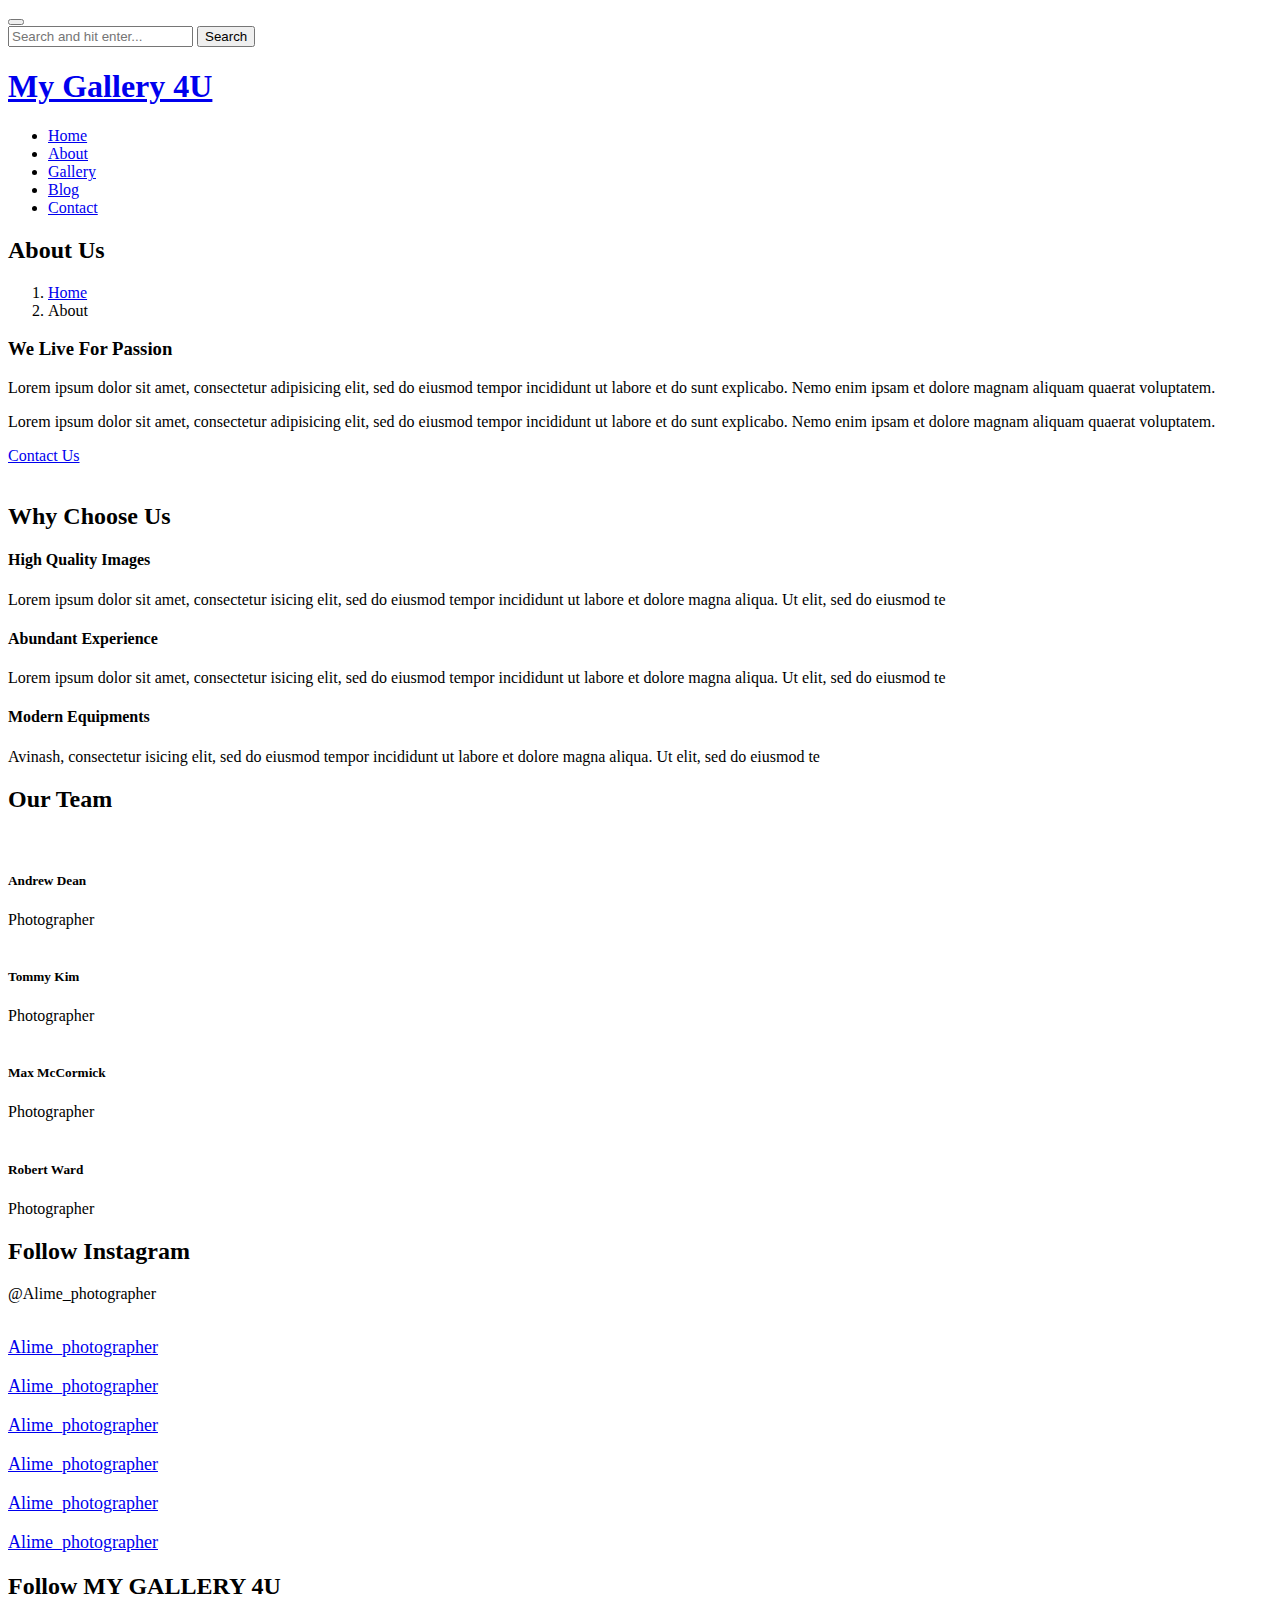
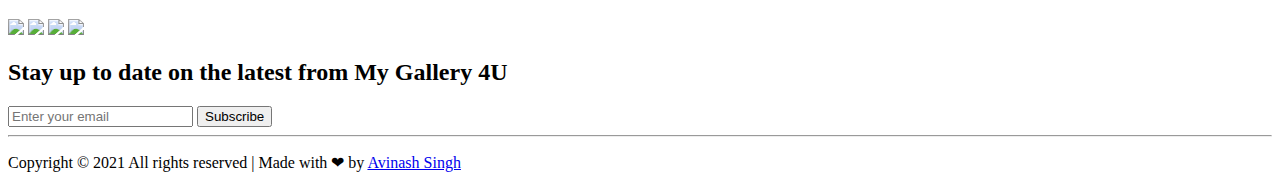
==== about.html @ 0e545e6d "Fixed contact us button in about page" ====
<!DOCTYPE html>
<html lang="en">

<!-- Mirrored from preview.colorlib.com/theme/alime/about.html by HTTrack Website Copier/3.x [XR&CO'2014], Mon, 04 Oct 2021 17:30:33 GMT -->

<head>
    <meta charset="UTF-8">
    <meta name="description" content="">
    <meta http-equiv="X-UA-Compatible" content="IE=edge">
    <meta name="viewport" content="width=device-width, initial-scale=1, shrink-to-fit=no">

   <title>My Gallery 4U</title>
    <link rel="stylesheet" href="https://cdnjs.cloudflare.com/ajax/libs/font-awesome/6.0.0-beta2/css/all.min.css" integrity="sha512-YWzhKL2whUzgiheMoBFwW8CKV4qpHQAEuvilg9FAn5VJUDwKZZxkJNuGM4XkWuk94WCrrwslk8yWNGmY1EduTA==" crossorigin="anonymous" referrerpolicy="no-referrer" />
    <link rel="icon" href="img/core-img/favicon.png">

    <link rel="stylesheet" href="A.style.css.pagespeed.cf.0VivtDGN1d.css">
</head>

<body>

      <div id="preloader">
        <div class="loader"></div>
    </div>


    <div class="top-search-area">
        <div class="modal fade" id="searchModal" tabindex="-1" role="dialog" aria-hidden="true">
            <div class="modal-dialog modal-dialog-centered" role="document">
                <div class="modal-content">
                    <div class="modal-body">

                        <button type="button" class="btn close-btn" data-dismiss="modal" style="font-size: 18px;" ><i class="fas fa-times-circle"></i> </button>

                        <form action="https://preview.colorlib.com/theme/alime/index.html" method="post">
                            <input type="search" name="top-search-bar" class="form-control" placeholder="Search and hit enter...">
                            <button type="submit">Search</button>
                        </form>
                    </div>
                </div>
            </div>
        </div>
    </div>
   


    <header class="header-area">

        <div class="main-header-area">
            <div class="classy-nav-container breakpoint-off">
                <div class="container">

                    <nav class="classy-navbar justify-content-between" id="alimeNav">

                        <a class="nav-brand" href="index.html"><h1>My Gallery 4U</h1></a>

                        <div class="classy-navbar-toggler">
                            <span class="navbarToggler"><span></span><span></span><span></span></span>
                        </div>

                        <div class="classy-menu">

                            <div class="classycloseIcon">
                                <div class="cross-wrap"><span class="top"></span><span class="bottom"></span></div>
                            </div>

                            <div class="classynav">
                                <ul id="nav">
                                    <li><a href="index.html">Home</a></li>
                                    <li class="active"><a href="about.html">About</a></li>
                                    <li><a href="gallery.html">Gallery</a></li>
                                    <li><a href="blog.html">Blog</a></li>
                                    <li><a href="contact.html">Contact</a></li>
                                </ul>

                                <div class="search-icon" data-toggle="modal" data-target="#searchModal"> <i class="fa fa-search" aria-hidden="true"></i> </div>
                            </div>

                        </div>
                    </nav>
                </div>
            </div>
        </div>
    </header>


    <section class="breadcrumb-area bg-img bg-overlay jarallax" style="background-image: url(img/bg-img/38.jpg);">
        <div class="container h-100">
            <div class="row h-100 align-items-center">
                <div class="col-12">
                    <div class="breadcrumb-content text-center">
                        <h2 class="page-title">About Us</h2>
                        <nav aria-label="breadcrumb">
                            <ol class="breadcrumb justify-content-center">
                                <li class="breadcrumb-item"><a href="index.html"><i class="icon_house_alt"></i> Home</a></li>
                                <li class="breadcrumb-item active" aria-current="page">About</li>
                            </ol>
                        </nav>
                    </div>
                </div>
            </div>
        </div>
    </section>


    <div class="about-us-area section-padding-80-0 clearfix">
        <div class="container">
            <div class="row align-items-center">
                <div class="col-12 col-lg-6">
                    <div class="about-us-content mb-80">
                        <h3 class="wow fadeInUp" data-wow-delay="100ms">We Live For Passion</h3>
                        <div class="line wow fadeInUp" data-wow-delay="200ms"></div>
                        <p class="wow fadeInUp" data-wow-delay="300ms">Lorem ipsum dolor sit amet, consectetur adipisicing elit, sed do eiusmod tempor incididunt ut labore et do sunt explicabo. Nemo enim ipsam et dolore magnam aliquam quaerat voluptatem.</p>
                        <p class="wow fadeInUp" data-wow-delay="400ms">Lorem ipsum dolor sit amet, consectetur adipisicing elit, sed do eiusmod tempor incididunt ut labore et do sunt explicabo. Nemo enim ipsam et dolore magnam aliquam quaerat voluptatem.</p>
                        <a class="btn alime-btn btn-2 mt-30 wow fadeInUp" data-wow-delay="500ms" href="contact.html">Contact Us</a>
                    </div>
                </div>
                <div class="col-12 col-lg-6">
                    <div class="about-video-area mb-80 wow fadeInUp" data-wow-delay="100ms">
                        <img src="img/bg-img/17.jpg" alt="">
                        <div class="video-icon">
                            <a href="https://www.youtube.com/watch?v=sSakBz_eYzQ" class="video-play-btn"><i class="arrow_triangle-right"></i></a>
                        </div>
                    </div>
                </div>
            </div>
        </div>
    </div>


    <section class="why-choose-us-area bg-gray section-padding-80-0 clearfix">
        <div class="container">
            <div class="row">
                <div class="col-12">
                    <div class="section-heading text-center wow fadeInUp" data-wow-delay="100ms">
                        <h2>Why Choose Us</h2>
                    </div>
                </div>
            </div>
            <div class="row">

                <div class="col-md-6 col-lg-4">
                    <div class="why-choose-us-content text-center mb-80 wow fadeInUp" data-wow-delay="100ms">
                        <div class="chosse-us-icon">
                            <i class="fa fa-film" aria-hidden="true"></i>
                        </div>
                        <h4>High Quality Images</h4>
                        <p>Lorem ipsum dolor sit amet, consectetur isicing elit, sed do eiusmod tempor incididunt ut labore et dolore magna aliqua. Ut elit, sed do eiusmod te</p>
                    </div>
                </div>

                <div class="col-md-6 col-lg-4">
                    <div class="why-choose-us-content text-center mb-80 wow fadeInUp" data-wow-delay="300ms">
                        <div class="chosse-us-icon">
                            <i class="fa fa-pencil" aria-hidden="true"></i>
                        </div>
                        <h4>Abundant Experience</h4>
                        <p>Lorem ipsum dolor sit amet, consectetur isicing elit, sed do eiusmod tempor incididunt ut labore et dolore magna aliqua. Ut elit, sed do eiusmod te</p>
                    </div>
                </div>

                <div class="col-md-6 col-lg-4">
                    <div class="why-choose-us-content text-center mb-80 wow fadeInUp" data-wow-delay="500ms">
                        <div class="chosse-us-icon">
                            <i class="fa fa-camera" aria-hidden="true"></i>
                        </div>
                        <h4>Modern Equipments</h4>
                        <p>Avinash, consectetur isicing elit, sed do eiusmod tempor incididunt ut labore et dolore magna aliqua. Ut elit, sed do eiusmod te</p>
                    </div>
                </div>
            </div>
        </div>
    </section>


    <section class="our-team-area section-padding-80-50">
        <div class="container">
            <div class="row">
                <div class="col-12">
                    <div class="section-heading text-center wow fadeInUp" data-wow-delay="100ms">
                        <h2>Our Team</h2>
                    </div>
                </div>
            </div>
            <div class="row">

                <div class="col-md-6 col-xl-3">
                    <div class="team-content-area text-center mb-30 wow fadeInUp" data-wow-delay="100ms">
                        <div class="member-thumb">
                            <img src="img/bg-img/19.jpg" alt="">
                        </div>
                        <h5>Andrew Dean</h5>
                        <span>Photographer</span>
                        <div class="member-social-info">
                            <a href="https://www.facebook.com" target="_blank" style="font-size: 18px; "><i class="fab fa-facebook" aria-hidden="true" ></i></a>
                            <a href="https://www.twitter.com"  target="_blank" style="font-size: 18px; " > <i class="fa fa-twitter" aria-hidden="true"></i> </a>
                            <a href="https://www.linkedin.com/in/avinash-singh-071b79175/"  target="_blank" style="font-size: 18px; " > <i class="fa fa-linkedin" aria-hidden="true"></i> </a>
                            <a href="https://in.pinterest.com/" target="_blank" style="font-size: 18px; "> <i class="fa fa-pinterest" aria-hidden="true"></i> </a>
                        </div>
                    </div>
                </div>

                <div class="col-md-6 col-xl-3">
                    <div class="team-content-area text-center mb-30 wow fadeInUp" data-wow-delay="300ms">
                        <div class="member-thumb">
                            <img src="img/bg-img/20.jpg" alt="">
                        </div>
                        <h5>Tommy Kim</h5>
                        <span>Photographer</span>
                        <div class="member-social-info">
                            <a href="https://www.facebook.com" target="_blank" style="font-size: 18px; "><i class="fab fa-facebook" aria-hidden="true" ></i></a>
                            <a href="https://www.twitter.com"  target="_blank" style="font-size: 18px; " > <i class="fa fa-twitter" aria-hidden="true"></i> </a>
                            <a href="https://www.linkedin.com/in/avinash-singh-071b79175/"  target="_blank" style="font-size: 18px; " > <i class="fa fa-linkedin" aria-hidden="true"></i> </a>
                            <a href="https://in.pinterest.com/" target="_blank" style="font-size: 18px; "> <i class="fa fa-pinterest" aria-hidden="true"></i> </a>
                        </div>
                    </div>
                </div>

                <div class="col-md-6 col-xl-3">
                    <div class="team-content-area text-center mb-30 wow fadeInUp" data-wow-delay="500ms">
                        <div class="member-thumb">
                            <img src="img/bg-img/21.jpg" alt="">
                        </div>
                        <h5>Max McCormick</h5>
                        <span>Photographer</span>
                        <div class="member-social-info">
                            <a href="https://www.facebook.com" target="_blank" style="font-size: 18px; "><i class="fab fa-facebook" aria-hidden="true" ></i></a>
                            <a href="https://www.twitter.com"  target="_blank" style="font-size: 18px; " > <i class="fa fa-twitter" aria-hidden="true"></i> </a>
                            <a href="https://www.linkedin.com/in/avinash-singh-071b79175/"  target="_blank" style="font-size: 18px; " > <i class="fa fa-linkedin" aria-hidden="true"></i> </a>
                            <a href="https://in.pinterest.com/" target="_blank" style="font-size: 18px; "> <i class="fa fa-pinterest" aria-hidden="true"></i> </a>
                        </div>
                    </div>
                </div>

                <div class="col-md-6 col-xl-3">
                    <div class="team-content-area text-center mb-30 wow fadeInUp" data-wow-delay="700ms">
                        <div class="member-thumb">
                            <img src="img/bg-img/22.jpg" alt="">
                        </div>
                        <h5>Robert Ward</h5>
                        <span>Photographer</span>
                        <div class="member-social-info">
                            <a href="https://www.facebook.com" target="_blank" style="font-size: 18px; "><i class="fab fa-facebook" aria-hidden="true" ></i></a>
                            <a href="https://www.twitter.com"  target="_blank" style="font-size: 18px; " > <i class="fa fa-twitter" aria-hidden="true"></i> </a>
                            <a href="https://www.linkedin.com/in/avinash-singh-071b79175/"  target="_blank" style="font-size: 18px; " > <i class="fa fa-linkedin" aria-hidden="true"></i> </a>
                            <a href="https://in.pinterest.com/" target="_blank" style="font-size: 18px; "> <i class="fa fa-pinterest" aria-hidden="true"></i> </a>
                        </div>
                    </div>
                </div>
            </div>
        </div>
    </section>


    <div class="follow-area clearfix">
        <div class="container">
            <div class="row">
                <div class="col-12">
                    <div class="section-heading text-center">
                        <h2>Follow Instagram</h2>
                        <p>@Alime_photographer</p>
                    </div>
                </div>
            </div>
        </div>

        <div class="instragram-feed-area owl-carousel">

            <div class="single-instagram-item">
                <img src="img/bg-img/x11.jpg.pagespeed.ic.EUL6KdRKnX.jpg" alt="">
                <div class="instagram-hover-content text-center d-flex align-items-center justify-content-center">
                    <a href="#" style="font-size: 18px;"  >
                        <i class="fa fa-instagram" aria-hidden="true"></i>
                        <span>Alime_photographer</span>
                    </a>
                </div>
            </div>

            <div class="single-instagram-item">
                <img src="img/bg-img/x12.jpg.pagespeed.ic.KtvCPGmp2L.jpg" alt="">
                <div class="instagram-hover-content text-center d-flex align-items-center justify-content-center">
                    <a href="#" style="font-size: 18px;"  >
                        <i class="fa fa-instagram" aria-hidden="true"></i>
                        <span>Alime_photographer</span>
                    </a>
                </div>
            </div>

            <div class="single-instagram-item">
                <img src="img/bg-img/x13.jpg.pagespeed.ic.Yyn_qfYWhe.jpg" alt="">
                <div class="instagram-hover-content text-center d-flex align-items-center justify-content-center">
                    <a href="#" style="font-size: 18px;"  >
                        <i class="fa fa-instagram" aria-hidden="true"></i>
                        <span>Alime_photographer</span>
                    </a>
                </div>
            </div>

            <div class="single-instagram-item">
                <img src="img/bg-img/x14.jpg.pagespeed.ic.HrODpshf0G.jpg" alt="">
                <div class="instagram-hover-content text-center d-flex align-items-center justify-content-center">
                    <a href="#" style="font-size: 18px;"  >
                        <i class="fa fa-instagram" aria-hidden="true"></i>
                        <span>Alime_photographer</span>
                    </a>
                </div>
            </div>

            <div class="single-instagram-item">
                <img src="img/bg-img/x15.jpg.pagespeed.ic.E9v-lQJEPj.jpg" alt="">
                <div class="instagram-hover-content text-center d-flex align-items-center justify-content-center">
                    <a href="#" style="font-size: 18px;"  >
                        <i class="fa fa-instagram" aria-hidden="true"></i>
                        <span>Alime_photographer</span>
                    </a>
                </div>
            </div>

            <div class="single-instagram-item">
                <img src="img/bg-img/x16.jpg.pagespeed.ic._rIX_EXu7n.jpg" alt="">
                <div class="instagram-hover-content text-center d-flex align-items-center justify-content-center">
                    <a href="#" style="font-size: 18px;"  >
                        <i class="fa fa-instagram" aria-hidden="true"></i>
                        <span>Alime_photographer</span>
                    </a>
                </div>
            </div>
        </div>
    </div>


     <footer>
        <div class="wrapper">
            <div class="containerUp">
                <div class="social-info">
                    <h2>Follow MY GALLERY 4U</h2>
                    <div class="icons">
                        <a href="https://www.linkedin.com/in/avinash-singh-071b79175/" target="_blank"><img src="./img/footer-icons/pinpng.com-linkedin-png-533635.png" ></a>
                        <a href="https://www.instagram.com/my_gallery_4u" target="_blank"><img src="./img/footer-icons/insta.jpg" ></a>
                        <a href="https://www.quora.com/profile/Avinash-Singh-4809" target="_blank"><img src="./img/footer-icons/quora.png" ></a>
                        <a href="https://github.com/avinash201199" target="_blank"><img src="./img/footer-icons/gtihub.png"></a>
                    </div>
                </div>
                <div class="connect">
                    <h2>Stay up to date on the latest from My Gallery 4U</h2>
                    <form>
                        <input type="email" placeholder="Enter your email">
                        <button>Subscribe</button>
                    </form>
                </div>
            </div>
            <hr>
            <div class="containerDown">
                <div class="last">
                    <p>Copyright © 2021 All rights reserved | Made with <span class="heart">❤</span> by <a href="#" target="_blank">Avinash Singh</a></p>
                </div>
            </div>
        </div>
    </footer>



    <script src="js/jquery.min.js"></script>

    <script src="js/popper.min.js%2bbootstrap.min.js.pagespeed.jc.9S4FA15Zn6.js"></script>
    <script>
        eval(mod_pagespeed_2mSwO3vn68);
    </script>

    <script>
        eval(mod_pagespeed_aQrG1NKKxL);
    </script>

    <script src="js/alime.bundle.js"></script>

    <script src="js/default-assets/active.js"></script>

    <script async src="https://www.googletagmanager.com/gtag/js?id=UA-23581568-13"></script>
    <script>
        window.dataLayer = window.dataLayer || [];

        function gtag() {
            dataLayer.push(arguments);
        }
        gtag('js', new Date());

        gtag('config', 'UA-23581568-13');
    </script>
    <script defer src="../../../static.cloudflareinsights.com/beacon.min.js" data-cf-beacon='{"rayId":"6990232658ee1baa","token":"cd0b4b3a733644fc843ef0b185f98241","version":"2021.9.0","si":100}'></script>
</body>

<!-- Mirrored from preview.colorlib.com/theme/alime/about.html by HTTrack Website Copier/3.x [XR&CO'2014], Mon, 04 Oct 2021 17:30:38 GMT -->

</html>
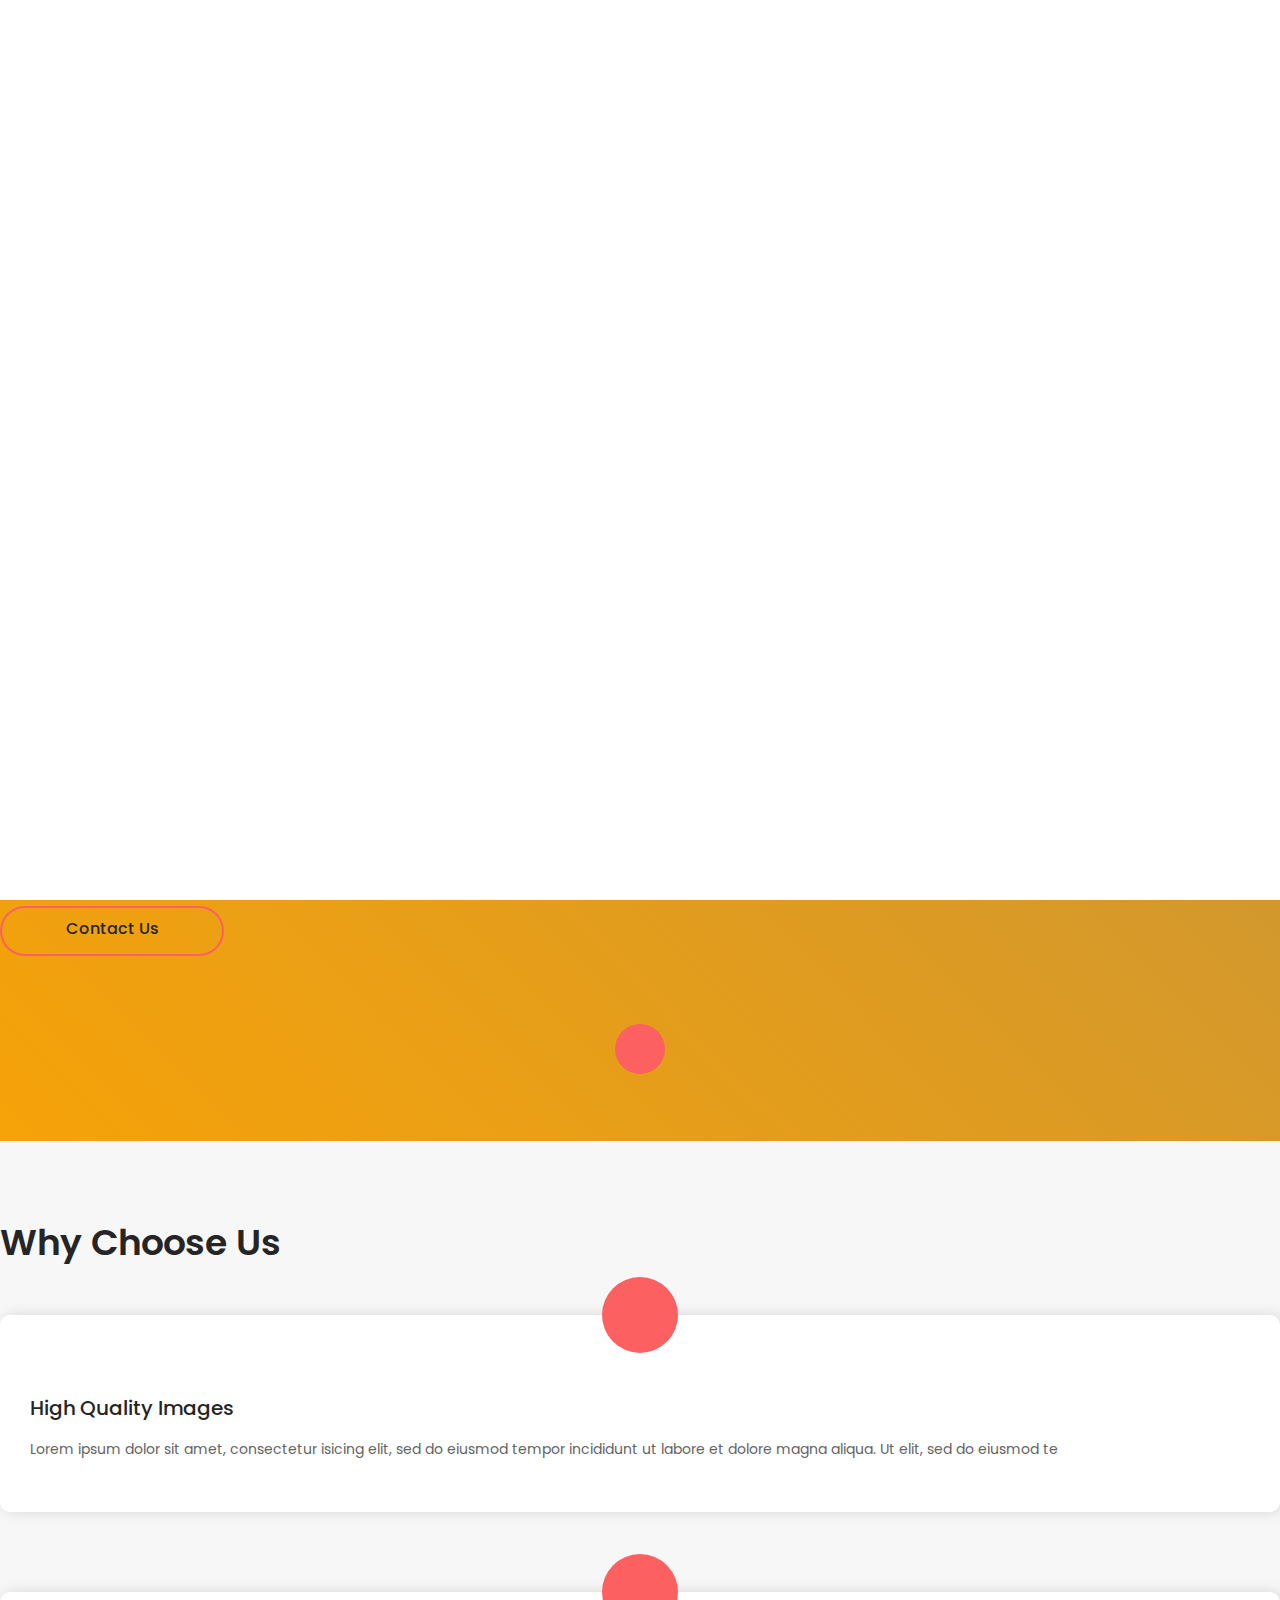
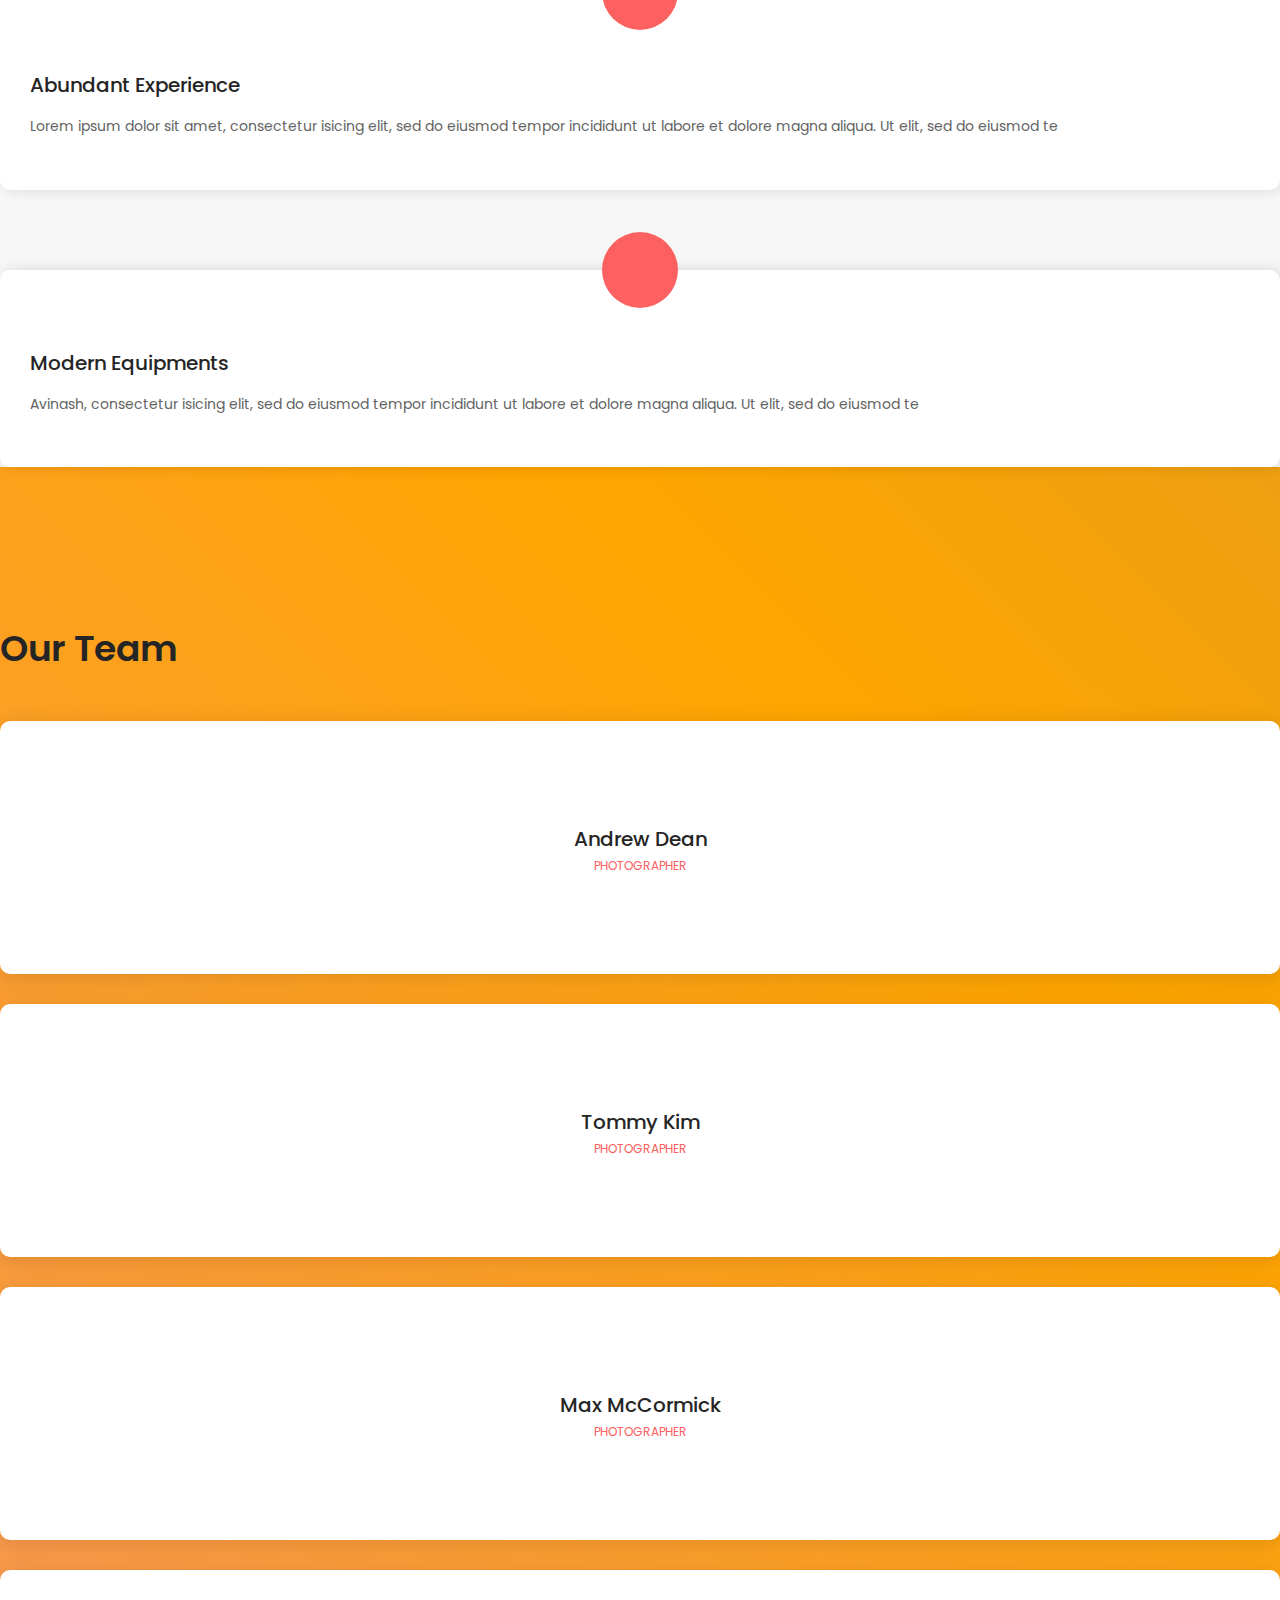
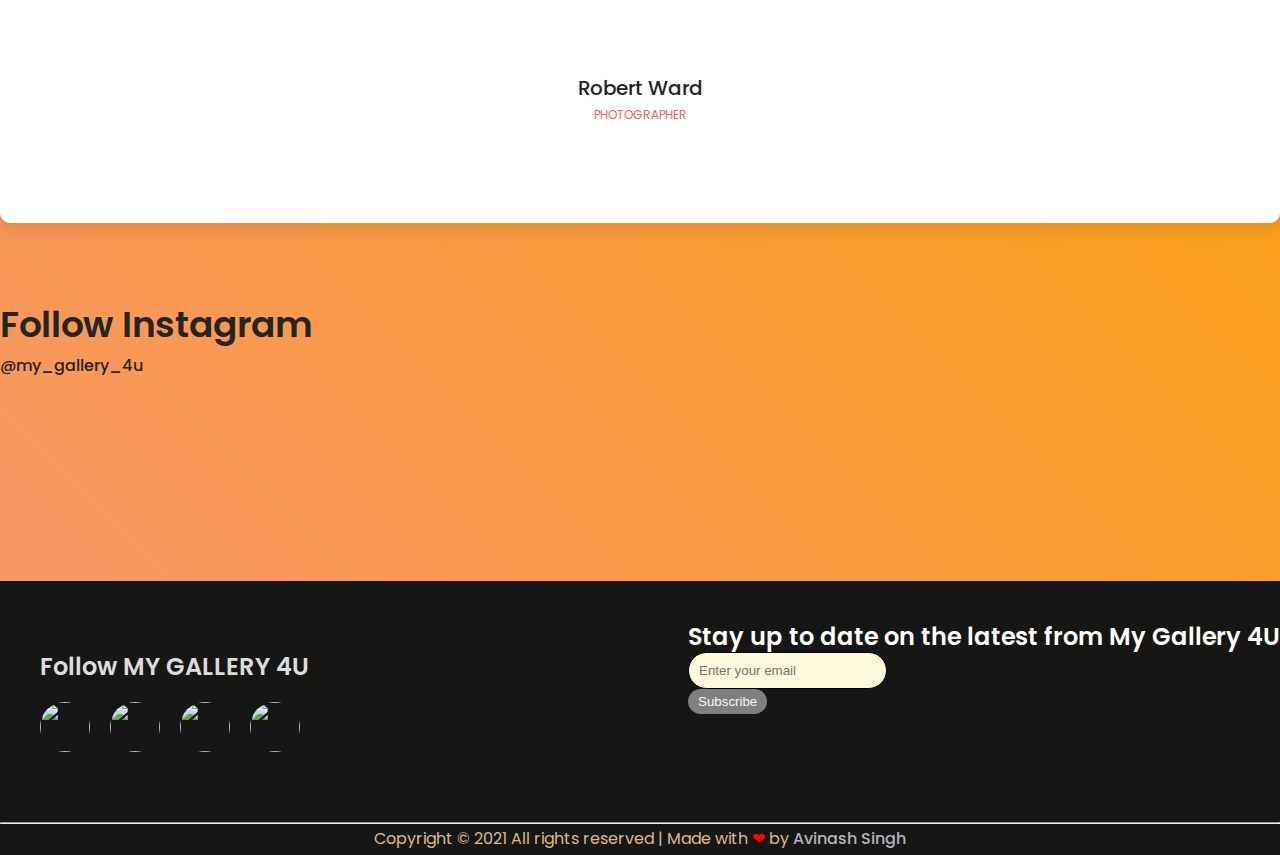
==== commit 06426c1a: "Footer updated in all pages" ====
--- a/about.html
+++ b/about.html
@@ -12,7 +12,10 @@
    <title>My Gallery 4U</title>
     <link rel="stylesheet" href="https://cdnjs.cloudflare.com/ajax/libs/font-awesome/6.0.0-beta2/css/all.min.css" integrity="sha512-YWzhKL2whUzgiheMoBFwW8CKV4qpHQAEuvilg9FAn5VJUDwKZZxkJNuGM4XkWuk94WCrrwslk8yWNGmY1EduTA==" crossorigin="anonymous" referrerpolicy="no-referrer" />
     <link rel="icon" href="img/core-img/favicon.png">
-
+    <link rel="stylesheet" href="style.css">
+    <link rel="stylesheet" href="https://cdnjs.cloudflare.com/ajax/libs/font-awesome/6.0.0-beta2/css/all.min.css"
+        integrity="sha512-YWzhKL2whUzgiheMoBFwW8CKV4qpHQAEuvilg9FAn5VJUDwKZZxkJNuGM4XkWuk94WCrrwslk8yWNGmY1EduTA=="
+        crossorigin="anonymous" referrerpolicy="no-referrer" />
     <link rel="stylesheet" href="A.style.css.pagespeed.cf.0VivtDGN1d.css">
 </head>
 
@@ -257,7 +260,7 @@
                 <div class="col-12">
                     <div class="section-heading text-center">
                         <h2>Follow Instagram</h2>
-                        <p>@Alime_photographer</p>
+                        <p><a href="https://www.instagram.com/my_gallery_4u/">@my_gallery_4u</a></p>
                     </div>
                 </div>
             </div>
--- a/A.style.css.pagespeed.cf.0VivtDGN1d.css
+++ b/A.style.css.pagespeed.cf.0VivtDGN1d.css
@@ -0,0 +1,194 @@
+@import url(https://fonts.googleapis.com/css?family=Poppins:100,200,300,400,500,600,700);@import url(css/bootstrap.min.css);@import url(css/animate.css);@import url(css/default-assets/classy-nav.css);@import url(css/owl.carousel.min.css);@import url(css/magnific-popup.css);@import url(css/font-awesome.min.css);@import url(css/default-assets/themify-icons.css);@import url(css/style.css);*{margin:0;padding:0}body{font-family:"Poppins",sans-serif;font-weight:400;font-size:16px;position:relative;z-index:auto}h1,h2,h3,h4,h5,h6{font-family:"Poppins",sans-serif;color:#252525;line-height:1.3;font-weight:600}a,a:active,a:focus,a:hover{color:#252525;text-decoration:none;-webkit-transition-duration:500ms;-o-transition-duration:500ms;transition-duration:500ms;outline:none;font-weight:500}li{list-style:none}p{line-height:1.9;color:#636363;font-size:16px;font-weight:400}img{width:100%;height:auto}ul{margin:0;padding:0}ul li{margin:0;padding:0}.bg-overlay{position:relative;z-index:1}.bg-overlay::after{position:absolute;content:"";height:100%;width:100%;top:0;left:0;z-index:-1;background-color:rgba(0,0,0,.4)}.bg-img{background-position:center center!important;background-size:cover!important;background-repeat:no-repeat!important}.jarallax{position:relative;z-index:0}.jarallax>.jarallax-img{position:absolute;object-fit:cover;font-family:'object-fit: cover';top:0;left:0;width:100%;height:100%;z-index:-1}.mfp-image-holder .mfp-close,.mfp-iframe-holder .mfp-close{position:fixed;z-index:100;color:#fff;right:20px;text-align:center;padding-right:0;width:100%;top:20px;width:30px;background:#fc6060;height:30px;line-height:30px}img.mfp-img{-webkit-box-shadow:0 2px 40px 8px rgba(15,15,15,.15);box-shadow:0 2px 40px 8px rgba(15,15,15,.15)}button.mfp-close,button.mfp-arrow{background:#fc6060}.mfp-bottom-bar{display:none!important}.mfp-bg{background-color:#000}.bg-transparent{background-color:transparent!important}.bg-gray{background-color:#f7f7f7!important}textarea:focus,input:focus{outline:none}textarea:invalid,input:invalid,textarea:required,input:required{box-shadow:none!important}.border{border-color:#ebebeb}.mfp-arrow-left::after{border-right-color:transparent}.mfp-arrow-left::before{border-right-color:#fff}.mfp-arrow-right::after{border-left-color:transparent}.mfp-arrow-right::before{border-left-color:#fff}.mt-15{margin-top:15px}.mt-30{margin-top:30px}.mt-40{margin-top:40px}.mt-50{margin-top:50px}.mt-70{margin-top:70px}.mt-80{margin-top:80px}.mt-100{margin-top:100px}.mt-150{margin-top:150px}.mr-15{margin-right:15px}.mr-30{margin-right:30px}.mr-50{margin-right:50px}.mr-100{margin-right:100px}.mb-10{margin-bottom:10px}.mb-15{margin-bottom:15px}.mb-30{margin-bottom:30px}.mb-40{margin-bottom:40px}.mb-50{margin-bottom:50px}.mb-60{margin-bottom:60px}.mb-70{margin-bottom:70px}.mb-80{margin-bottom:80px}.mb-100{margin-bottom:100px}.ml-15{margin-left:15px}.ml-30{margin-left:30px}.ml-50{margin-left:50px}.ml-100{margin-left:100px}.pt-50{padding-top:50px!important}.section-padding-80{padding-top:80px;padding-bottom:80px}.section-padding-0-80{padding-top:0;padding-bottom:80px}.section-padding-80-0{padding-top:80px;padding-bottom:0}.section-padding-80-50{padding-top:80px;padding-bottom:50px}.section-padding-100{padding-top:100px;padding-bottom:100px}.section-padding-0-100{padding-top:0;padding-bottom:100px}.section-padding-100-0{padding-top:100px;padding-bottom:0}#preloader{position:fixed;width:100%;height:100%;z-index:9999999;top:0;left:0;background-color:#fff;display:-webkit-box;display:-ms-flexbox;display:flex;-webkit-box-align:center;-ms-flex-align:center;align-items:center;-webkit-box-pack:center;-ms-flex-pack:center;justify-content:center;overflow:hidden}.loader,.loader:before,.loader:after{border-radius:50%;width:2.5em;height:2.5em;-webkit-animation-fill-mode:both;animation-fill-mode:both;-webkit-animation:load7 1.8s infinite ease-in-out;animation:load7 1.8s infinite ease-in-out}.loader{margin-top:-20px;color:#fc6060;font-size:6px;position:relative;-webkit-transform:translateZ(0);-ms-transform:translateZ(0);transform:translateZ(0);-webkit-animation-delay:-.16s;animation-delay:-.16s}.loader:before,.loader:after{content:'';position:absolute;top:0}.loader:before{left:-3.5em;-webkit-animation-delay:-.32s;animation-delay:-.32s}.loader:after{left:3.5em}@-webkit-keyframes load7 {
+  0%,
+    80%,
+    100% {
+    box-shadow: 0 2.5em 0 -1.3em; }
+  40% {
+    box-shadow: 0 2.5em 0 0; } }@keyframes load7 {
+  0%,
+    80%,
+    100% {
+    box-shadow: 0 2.5em 0 -1.3em; }
+  40% {
+    box-shadow: 0 2.5em 0 0; } }.section-heading{position:relative;z-index:1;margin-bottom:50px}.section-heading h2{font-size:36px;text-transform:capitalize;margin-bottom:5px;display:block;line-height:1.2}@media only screen and (max-width:767px){.section-heading h2{font-size:24px}}.section-heading p{margin-bottom:0}.section-heading.white p,.section-heading.white h2{color:#fff}#scrollUp{position:fixed;right:40px;font-size:20px;line-height:40px;width:40px;height:40px;bottom:40px;background-color:#fc6060;color:#fff;text-align:center;-webkit-transition-duration:500ms;-o-transition-duration:500ms;transition-duration:500ms;border-radius:50%;-webkit-box-shadow:0 2px 40px 8px rgba(15,15,15,.15);box-shadow:0 2px 40px 8px rgba(15,15,15,.15);z-index:15962536}@media only screen and (max-width:767px){#scrollUp{right:20px;bottom:20px}}#scrollUp:focus,#scrollUp:hover{background-color:#000;color:#fff}.btn:focus{box-shadow:none}.alime-btn{position:relative;z-index:1;min-width:160px;height:46px;line-height:42px;font-size:16px;font-weight:500;display:inline-block;padding:0 30px;text-align:center;text-transform:capitalize;background-color:transparent;color:#fff;border:2px solid #fc6060;border-radius:60px;-webkit-transition-duration:500ms;-o-transition-duration:500ms;transition-duration:500ms}.alime-btn.btn-2{color:#252525}.alime-btn:focus,.alime-btn:hover{font-weight:500;-webkit-box-shadow:0 2px 40px 8px rgba(15,15,15,.15);box-shadow:0 2px 40px 8px rgba(15,15,15,.15);background-color:#fc6060;color:#fff}.badges-btn{background-color:#ebebeb;padding:5px 15px;display:inline-block;color:#636363;font-size:12px;font-weight:500;text-transform:uppercase;border-radius:2px;-webkit-transition-duration:500ms;-o-transition-duration:500ms;transition-duration:500ms;letter-spacing:1px}.badges-btn:hover,.badges-btn:focus{background-color:#fc6060;color:#fff;font-weight:500}.header-area{position:fixed;z-index:100;width:100%;-webkit-transition-duration:500ms;-o-transition-duration:500ms;transition-duration:500ms;background-color:transparent}.header-area .search-icon{position:relative;z-index:1;margin-left:80px}.header-area .search-icon i{font-size:18px;color:#fff;cursor:pointer}.top-search-area .modal{background-color:rgba(0,0,0,.7)}.top-search-area .modal-content .modal-body{padding:50px}.top-search-area .modal-content .modal-body button.close-btn{position:absolute;top:15px;right:15px;z-index:10;font-size:14px}.top-search-area .modal-content .modal-body button.close-btn.btn{padding:0;background-color:transparent}.top-search-area form{width:100%;position:relative;z-index:1}.top-search-area form input{width:100%;height:50px;border:none;-webkit-box-shadow:0 0 30px 15px rgba(0,0,0,.08);box-shadow:0 0 30px 15px rgba(0,0,0,.08);border-radius:6px;font-size:12px;font-style:italic;padding:0 20px}.top-search-area form input:focus{-webkit-box-shadow:0 0 30px 15px rgba(0,0,0,.08);box-shadow:0 0 30px 15px rgba(0,0,0,.08)}.top-search-area form button{position:absolute;width:100px;height:50px;top:0;right:0;z-index:10;border-radius:0 6px 6px 0;border:none;background-color:#fc6060;font-weight:600;font-size:14px;text-transform:uppercase;text-align:center;color:#fff;cursor:pointer}.classy-nav-container{background-color:transparent;padding:0}.classy-nav-container .classy-navbar{-webkit-transition-duration:500ms;-o-transition-duration:500ms;transition-duration:500ms;height:70px;padding:0}@media only screen and (max-width:767px){.classy-nav-container .classy-navbar .nav-brand{max-width:90px;margin-right:15px}}.classy-nav-container .classy-navbar .classynav ul li a{font-size:16px;text-transform:capitalize;color:#fff;font-weight:500;padding:0 20px}.classy-nav-container .classy-navbar .classynav ul li a:hover,.classy-nav-container .classy-navbar .classynav ul li a:focus{color:#fc6060}@media only screen and (min-width:992px) and (max-width:1199px){.classy-nav-container .classy-navbar .classynav ul li a{font-size:14px}}@media only screen and (min-width:768px) and (max-width:991px){.classy-nav-container .classy-navbar .classynav ul li a{font-size:14px;color:#252525}.classy-nav-container .classy-navbar .classynav ul li a:hover,.classy-nav-container .classy-navbar .classynav ul li a:focus{color:#fc6060}}@media only screen and (max-width:767px){.classy-nav-container .classy-navbar .classynav ul li a{font-size:14px;color:#252525}.classy-nav-container .classy-navbar .classynav ul li a:hover,.classy-nav-container .classy-navbar .classynav ul li a:focus{color:#fc6060}}.classy-nav-container .classy-navbar .classynav ul li.cn-dropdown-item ul li a,.classy-nav-container .classy-navbar .classynav ul li.megamenu-item ul li a{font-size:14px;text-transform:capitalize;height:42px;line-height:42px;padding:0 30px;color:#252525}.classy-nav-container .classy-navbar .classynav ul li.cn-dropdown-item ul li a:focus,.classy-nav-container .classy-navbar .classynav ul li.cn-dropdown-item ul li a:hover,.classy-nav-container .classy-navbar .classynav ul li.megamenu-item ul li a:focus,.classy-nav-container .classy-navbar .classynav ul li.megamenu-item ul li a:hover{color:#fc6060}.classynav ul li.active a{position:relative;z-index:1}.classynav ul li.active a::before{width:calc(100% - 40px);height:2px;background-color:#fc6060;position:absolute;bottom:7px;left:0;z-index:1;content:'';left:50%;transform:translateX(-50%)}@media only screen and (min-width:768px) and (max-width:991px){.classynav ul li.active a::before{display:none}}@media only screen and (max-width:767px){.classynav ul li.active a::before{display:none}}.classynav ul li.has-down>a::after,.classynav ul li.has-down.active>a::after,.classynav ul li.megamenu-item>a::after{color:#fc6060}.breakpoint-off .classynav ul li .dropdown,.breakpoint-off .classynav ul li .megamenu{width:210px;-webkit-box-shadow:0 2px 40px 8px rgba(15,15,15,.15);box-shadow:0 2px 40px 8px rgba(15,15,15,.15);border-radius:6px}.breakpoint-off .classynav ul li .megamenu{width:100%}.classy-navbar-toggler .navbarToggler span{background-color:#252525}.main-header-area{position:relative;z-index:1;background-color:transparent;-webkit-transition-duration:500ms;-o-transition-duration:500ms;transition-duration:500ms;height:70px;background-color:rgba(0,0,0,.2)}.main-header-area.sticky{background-color:#000}.classy-navbar-toggler .navbarToggler span{background-color:#fff}.welcome-area{position:relative;z-index:1}.welcome-slides{position:relative;z-index:1;overflow:hidden}.welcome-slides .owl-prev,.welcome-slides .owl-next{-webkit-transition-duration:500ms;-o-transition-duration:500ms;transition-duration:500ms;width:66px;height:66px;border-radius:50%;background-color:rgba(255,255,255,.1);position:absolute;top:50%;left:70px;margin-top:-33px;z-index:10;text-align:center;line-height:70px;color:#fff;font-size:30px}.welcome-slides .owl-prev:hover,.welcome-slides .owl-prev:focus,.welcome-slides .owl-next:hover,.welcome-slides .owl-next:focus{background-color:#fc6060}@media only screen and (min-width:768px) and (max-width:991px){.welcome-slides .owl-prev,.welcome-slides .owl-next{left:30px}}@media only screen and (max-width:767px){.welcome-slides .owl-prev,.welcome-slides .owl-next{width:40px;left:15px;height:40px;font-size:18px;line-height:44px}}.welcome-slides .owl-next{left:auto;right:70px}@media only screen and (min-width:768px) and (max-width:991px){.welcome-slides .owl-next{right:30px}}@media only screen and (max-width:767px){.welcome-slides .owl-next{right:15px}}.single-welcome-slide{position:relative;z-index:2;width:100%;height:880px;background-color:#fc6060}@media only screen and (min-width:992px) and (max-width:1199px){.single-welcome-slide{height:750px}}@media only screen and (min-width:768px) and (max-width:991px){.single-welcome-slide{height:750px}}@media only screen and (max-width:767px){.single-welcome-slide{height:600px}}.single-welcome-slide .welcome-text{position:relative;z-index:1}.single-welcome-slide .welcome-text h2{font-weight:700;font-size:82px;display:block;margin-bottom:0;background:-webkit-linear-gradient(#ff9696,#ffe89e);-webkit-background-clip:text;-webkit-text-fill-color:transparent}@media only screen and (max-width:767px){.single-welcome-slide .welcome-text h2{font-size:42px}}.single-welcome-slide .welcome-text p{color:#fff;margin-bottom:50px;display:block}.single-welcome-slide .welcome-text .hero-mail-contact{color:#fff;font-style:italic;text-decoration:underline}.single-welcome-slide .welcome-text .hero-mail-contact:hover,.single-welcome-slide .welcome-text .hero-mail-contact:focus{color:#fc6060}.footer-content{padding:20px 0}.footer-content .copywrite-text{position:relative;z-index:1}.footer-content .copywrite-text p{margin-bottom:0;color:#252525}@media only screen and (max-width:767px){.footer-content .copywrite-text p{font-size:12px}}.footer-content .copywrite-text p a{color:#fc6060;font-weight:400}@media only screen and (max-width:767px){.footer-content .copywrite-text p a{font-size:12px}.footer-content .footer-logo a img{max-width:50px}}.footer-content .social-info a{color:#252525;font-size:16px;margin-right:20px}.footer-content .social-info a:last-child{margin-right:0}@media only screen and (max-width:767px){.footer-content .social-info a{margin-right:5px;font-size:12px}}.footer-content .social-info a:hover,.footer-content .social-info a:focus{color:#fc6060}.single-instagram-item{position:relative;z-index:1;overflow:hidden;-webkit-transition-duration:500ms;-o-transition-duration:500ms;transition-duration:500ms}.single-instagram-item img{width:100%;-webkit-transition-duration:1500ms;-o-transition-duration:1500ms;transition-duration:1500ms}.single-instagram-item .instagram-hover-content{width:100%;height:100%;position:absolute;top:0;bottom:0;left:0;right:0;background-color:rgba(252,96,96,.9);opacity:0;visibility:hidden;-webkit-transition-duration:500ms;-o-transition-duration:500ms;transition-duration:500ms}.single-instagram-item .instagram-hover-content a{text-align:center}.single-instagram-item .instagram-hover-content a i{color:#fff;font-size:32px;display:block;margin-bottom:15px}.single-instagram-item .instagram-hover-content a span{font-size:14px;margin-bottom:0;color:#fff}@media only screen and (min-width:992px) and (max-width:1199px){.single-instagram-item .instagram-hover-content a span{font-size:12px}}@media only screen and (min-width:768px) and (max-width:991px){.single-instagram-item .instagram-hover-content a span{font-size:12px}}@media only screen and (max-width:767px){.single-instagram-item .instagram-hover-content a span{font-size:12px}}.single-instagram-item:hover img{-webkit-transform:scale(1.1);-ms-transform:scale(1.1);transform:scale(1.1)}.single-instagram-item:hover .instagram-hover-content{opacity:1;visibility:visible}.instagram-gallery-single-item:hover .instagram-hover-content .zoom-img{margin-top:0;opacity:1}.about-us-content h3{font-size:36px;display:block;margin-bottom:5px}@media only screen and (max-width:767px){.about-us-content h3{font-size:24px}}.about-us-content .line{height:3px;width:70px;background-color:#fc6060;margin-bottom:30px}.about-video-area{position:relative;z-index:1;border-radius:10px}.about-video-area img{-webkit-box-shadow:3px 0 24px rgba(0,0,0,.15);box-shadow:3px 0 24px rgba(0,0,0,.15);width:100%;border-radius:10px}.about-video-area .video-icon a{position:absolute;top:50%;left:50%;z-index:99;-webkit-transform:translate(-50%,-50%);-ms-transform:translate(-50%,-50%);transform:translate(-50%,-50%);color:#fff;height:50px;width:50px;display:inline-block;background-color:#fc6060;text-align:center;line-height:56px;font-size:38px;border-radius:50%}.about-video-area .video-icon a::after{content:'';position:absolute;width:0%;height:0%;border-radius:50%;background-color:transparent;top:50%;left:50%;-webkit-transform:translate(-50%,-50%);-ms-transform:translate(-50%,-50%);transform:translate(-50%,-50%);border:2px solid #fc6060;-webkit-animation:video-icon 1200ms linear infinite;animation:video-icon 1200ms linear infinite;z-index:-10}.about-video-area .video-icon a:hover,.about-video-area .video-icon a:focus{background-color:#000}.about-video-area .video-icon a:hover::after,.about-video-area .video-icon a:focus::after{border:2px solid #000}@-webkit-keyframes video-icon {
+  0% {
+    width: 0;
+    height: 0;
+    opacity: 1; }
+  50% {
+    width: 100%;
+    height: 100%;
+    opacity: 1; }
+  100% {
+    width: 200%;
+    height: 200%;
+    opacity: 0; } }@keyframes video-icon {
+  0% {
+    width: 0;
+    height: 0;
+    opacity: 1; }
+  50% {
+    width: 100%;
+    height: 100%;
+    opacity: 1; }
+  100% {
+    width: 200%;
+    height: 200%;
+    opacity: 0; } }.why-choose-us-content{-webkit-transition-duration:800ms;-o-transition-duration:800ms;transition-duration:800ms;background-color:#fff;padding:80px 30px 50px;border-radius:10px;box-shadow:3px 0 15px -1px rgba(0,0,0,.15);position:relative;z-index:1;margin-top:50px}.why-choose-us-content .chosse-us-icon{-webkit-transition-duration:800ms;-o-transition-duration:800ms;transition-duration:800ms;height:76px;width:76px;background-color:#fc6060;display:inline-block;text-align:center;line-height:76px;border-radius:50%;color:#fff;font-size:30px;position:absolute;top:-38px;left:50%;margin-left:-38px}.why-choose-us-content h4{font-size:20px;font-weight:500;margin-bottom:15px;-webkit-transition-duration:800ms;-o-transition-duration:800ms;transition-duration:800ms}.why-choose-us-content p{-webkit-transition-duration:800ms;-o-transition-duration:800ms;transition-duration:800ms;font-size:14px;margin-bottom:0}.why-choose-us-content:hover,.why-choose-us-content:focus{background-color:#fc6060}.why-choose-us-content:hover .chosse-us-icon,.why-choose-us-content:focus .chosse-us-icon{background-color:#000;box-shadow:0 5px 15px 2px rgba(255,255,255,.15)}.why-choose-us-content:hover h4,.why-choose-us-content:hover p,.why-choose-us-content:focus h4,.why-choose-us-content:focus p{color:#fff}.breadcrumb-area{position:relative;z-index:1;height:370px}@media only screen and (max-width:767px){.breadcrumb-area{height:240px}}.breadcrumb-area .page-title{color:#fff;font-size:36px}@media only screen and (max-width:767px){.breadcrumb-area .page-title{font-size:24px}}.breadcrumb-content{position:relative;z-index:1;margin-top:70px}.breadcrumb-content .breadcrumb{padding:0;background-color:transparent;margin-bottom:0}.breadcrumb-content .breadcrumb .breadcrumb-item{color:#fc6060;font-weight:400;font-size:16px}.breadcrumb-content .breadcrumb .breadcrumb-item a{font-size:16px;color:#fff;font-weight:400}.breadcrumb-content .breadcrumb .breadcrumb-item a:hover,.breadcrumb-content .breadcrumb .breadcrumb-item a:focus{color:#fc6060}.breadcrumb-content .breadcrumb .breadcrumb-item+.breadcrumb-item::before{content:'\f105';color:#fff;font-family:"FontAwesome"}.breadcrumb-area.blog{height:550px}.breadcrumb-area.blog .breadcrumb-content .post-catagory{padding:2px 15px;border-radius:2px;font-size:12px;text-transform:uppercase;color:#fff;background-color:#fc6060;font-weight:500;margin-bottom:15px}.breadcrumb-area.blog .breadcrumb-content .post-catagory:hover,.breadcrumb-area.blog .breadcrumb-content .post-catagory:focus{font-weight:500;background-color:#000}.breadcrumb-area.blog .breadcrumb-content .page-title{display:block;font-size:48px;margin-bottom:20px}@media only screen and (max-width:767px){.breadcrumb-area.blog .breadcrumb-content .page-title{font-size:30px}}.breadcrumb-area.blog .breadcrumb-content .post-meta{position:relative;z-index:1;margin-bottom:5px}.breadcrumb-area.blog .breadcrumb-content .post-meta a{position:relative;z-index:1;font-size:16px;color:#fff;font-weight:500;margin-right:21px}@media only screen and (max-width:767px){.breadcrumb-area.blog .breadcrumb-content .post-meta a{font-size:13px}}.breadcrumb-area.blog .breadcrumb-content .post-meta a::after{content:'|';position:absolute;top:0;right:-11px;z-index:1}.breadcrumb-area.blog .breadcrumb-content .post-meta a:last-child::after{display:none}.breadcrumb-area.blog .breadcrumb-content .post-meta a:hover,.breadcrumb-area.blog .breadcrumb-content .post-meta a:focus{color:#fc6060}.breadcrumb-area.blog .breadcrumb-content .post-meta a:hover::after,.breadcrumb-area.blog .breadcrumb-content .post-meta a:focus::after{color:#fff}.blog-details-text{position:relative;z-index:1}.blog-details-text .row{margin-right:-5px;margin-left:-5px}.blog-details-text .row .col-12{padding-right:5px;padding-left:5px}.blog-details-text p{font-size:18px;margin-bottom:20px}.alime-blockquote{position:relative;z-index:1;margin-bottom:30px;margin-top:30px;border-left:3px solid #fc6060;padding-left:30px}.alime-blockquote h4{margin-bottom:15px;font-size:24px;color:#161715;line-height:1.5;font-weight:400}@media only screen and (max-width:767px){.alime-blockquote h4{font-size:18px}}.alime-blockquote h6{font-size:18px;color:#fc6060;text-transform:uppercase;margin-bottom:0}@media only screen and (max-width:767px){.alime-blockquote h6{font-size:14px}}.post-author-area{position:relative;z-index:1}@media only screen and (max-width:767px){.post-author-area{-ms-flex-wrap:wrap;flex-wrap:wrap}.post-author-area .popular-tags{-webkit-box-flex:0;-ms-flex:0 0 100%;flex:0 0 100%;max-width:100%;width:100%;margin-bottom:30px}}.post-author-area .popular-tags li{display:inline-block;float:left;margin:3px}@media only screen and (max-width:767px){.post-author-area .post-social-info{-webkit-box-flex:0;-ms-flex:0 0 100%;flex:0 0 100%;max-width:100%;width:100%}}.post-author-area .post-social-info p{margin-bottom:0;margin-right:20px;color:#252525}.post-author-area .post-social-info a{display:inline-block;color:#625b66;margin-right:20px;font-size:14px}.post-author-area .post-social-info a:last-child{margin-right:0}.post-author-area .post-social-info a:hover,.post-author-area .post-social-info a:focus{color:#fc6060}.alime-pager-area{position:relative;z-index:1}.alime-pager-area .previous,.alime-pager-area .next{width:100%;position:relative;z-index:1;height:290px}@media only screen and (max-width:767px){.alime-pager-area .previous,.alime-pager-area .next{height:180px}}.alime-pager-area .previous::after,.alime-pager-area .next::after{-webkit-transition-duration:500ms;-o-transition-duration:500ms;transition-duration:500ms;width:100%;height:100%;position:absolute;z-index:10;background-color:rgba(0,0,0,.7);top:0;left:0;content:'';opacity:0;visibility:hidden}.alime-pager-area .previous .overlay-content,.alime-pager-area .next .overlay-content{position:absolute;width:70%;height:100%;top:0;left:15%;text-align:center;z-index:100}.alime-pager-area .previous .overlay-content .post-title,.alime-pager-area .next .overlay-content .post-title{font-size:24px;color:#fff;margin-bottom:0}@media only screen and (max-width:767px){.alime-pager-area .previous .overlay-content .post-title,.alime-pager-area .next .overlay-content .post-title{font-size:14px}}.alime-pager-area .previous .overlay-content .post-title:hover,.alime-pager-area .previous .overlay-content .post-title:focus,.alime-pager-area .next .overlay-content .post-title:hover,.alime-pager-area .next .overlay-content .post-title:focus{color:#fc6060}.alime-pager-area .previous .overlay-content .previous-link,.alime-pager-area .previous .overlay-content .next-link,.alime-pager-area .next .overlay-content .previous-link,.alime-pager-area .next .overlay-content .next-link{-webkit-transition-duration:500ms;-o-transition-duration:500ms;transition-duration:500ms;position:absolute;top:50%;margin-top:-15px;left:-10%;width:30px;height:30px;line-height:30px;font-size:30px;color:#fff;z-index:100;opacity:0}.alime-pager-area .previous .overlay-content .previous-link:hover,.alime-pager-area .previous .overlay-content .previous-link:focus,.alime-pager-area .previous .overlay-content .next-link:hover,.alime-pager-area .previous .overlay-content .next-link:focus,.alime-pager-area .next .overlay-content .previous-link:hover,.alime-pager-area .next .overlay-content .previous-link:focus,.alime-pager-area .next .overlay-content .next-link:hover,.alime-pager-area .next .overlay-content .next-link:focus{color:#fc6060}.alime-pager-area .previous:hover::after,.alime-pager-area .previous:focus::after,.alime-pager-area .next:hover::after,.alime-pager-area .next:focus::after{opacity:1;visibility:visible}.alime-pager-area .previous:hover .previous-link,.alime-pager-area .previous:hover .next-link,.alime-pager-area .previous:focus .previous-link,.alime-pager-area .previous:focus .next-link,.alime-pager-area .next:hover .previous-link,.alime-pager-area .next:hover .next-link,.alime-pager-area .next:focus .previous-link,.alime-pager-area .next:focus .next-link{opacity:1}.alime-pager-area .next .overlay-content .next-link{left:auto;right:-10%}.pagination{position:relative;z-index:1}.pagination .page-item:last-child .page-link{border-top-right-radius:3px;border-bottom-right-radius:3px}.pagination .page-item:first-child .page-link{margin-left:0;border-top-left-radius:3px;border-bottom-left-radius:3px}.pagination .page-link{padding:12px 15px;color:#252525;border:none;background-color:#f7f7f7;margin-right:5px;border-radius:3px}.pagination .page-link:hover,.pagination .page-link:focus{background-color:#fc6060;color:#fff;border-color:#fc6060}.pagination .page-link:focus{box-shadow:none}.comment_area{position:relative;z-index:1;padding-bottom:20px;border-bottom:1px solid #ebebeb}.comment_area .single_comment_area{position:relative;z-index:1}.comment_area .single_comment_area::after{position:absolute;width:1px;background-color:#ebebeb;height:100%;content:'';top:0;left:90px;z-index:1}@media only screen and (max-width:767px){.comment_area .single_comment_area::after{left:50px}}.comment_area .single_comment_area .single_comment_area::after{display:none}.comment_area .comment-content{position:relative;z-index:1;margin-bottom:40px}.comment_area .comment-content .comment-author{-webkit-box-flex:0;-ms-flex:0 0 70px;flex:0 0 70px;width:70px;max-width:70px;margin-right:40px;border-radius:50%}@media only screen and (max-width:767px){.comment_area .comment-content .comment-author{-webkit-box-flex:0;-ms-flex:0 0 40px;flex:0 0 40px;width:40px;max-width:40px;margin-right:20px}}.comment_area .comment-content .comment-author img{border-radius:50%}.comment_area .comment-content .comment-meta .post-date{font-size:12px;text-transform:uppercase;display:block;margin-bottom:5px;font-weight:300;color:#b2b2b2;letter-spacing:1px}.comment_area .comment-content .comment-meta .post-date:hover,.comment_area .comment-content .comment-meta .post-date:focus{color:#fc6060}.comment_area .comment-content .comment-meta h5{margin-bottom:5px;font-size:18px}@media only screen and (max-width:767px){.comment_area .comment-content .comment-meta h5{font-size:16px}}.comment_area .comment-content .comment-meta p{color:#636363;font-size:14px}@media only screen and (max-width:767px){.comment_area .comment-content .comment-meta p{font-size:13px}}.comment_area .comment-content .comment-meta .like,.comment_area .comment-content .comment-meta .reply{display:inline-block;padding:5px 25px 5px;font-size:12px;font-weight:600;border:1px solid #ebebeb;text-transform:uppercase;border-radius:2px}.comment_area .comment-content .comment-meta .like:focus,.comment_area .comment-content .comment-meta .like:hover,.comment_area .comment-content .comment-meta .reply:focus,.comment_area .comment-content .comment-meta .reply:hover{border-color:#fc6060;background-color:#fc6060;color:#fff}.comment_area .children{margin-left:120px}@media only screen and (max-width:767px){.comment_area .children{margin-left:60px}}.comment_area .children .single_comment_area:last-of-type{margin-bottom:0}.comment_area .children .single_comment_area .comment-author{margin-right:20px}@media only screen and (max-width:767px){.comment_area .children .single_comment_area .comment-author{margin-right:10px}}.alime-blog-area{position:relative;z-index:1}.alime-blog-area .row{margin-right:-5px;margin-left:-5px}.alime-blog-area .row .col-12{padding-right:5px;padding-left:5px}.single-post-area{position:relative;z-index:1;margin-bottom:10px;-webkit-transition-duration:500ms;-o-transition-duration:500ms;transition-duration:500ms}.single-post-area::after{position:absolute;width:100%;height:100%;top:0;left:0;background-color:rgba(0,0,0,.5);content:'';z-index:1}.single-post-area .post-thumbnail{display:block;overflow:hidden}.single-post-area .post-thumbnail img{width:100%;-webkit-transition-duration:800ms;-o-transition-duration:800ms;transition-duration:800ms}.single-post-area .post-catagory{position:absolute;padding:2px 15px;border-radius:2px;font-size:12px;text-transform:uppercase;color:#fff;background-color:#fc6060;top:15px;right:15px;z-index:20;font-weight:500}.single-post-area .post-catagory:hover,.single-post-area .post-catagory:focus{font-weight:500;background-color:#000}.single-post-area .post-content{position:absolute;left:30px;bottom:30px;right:30px;z-index:100}.single-post-area .post-content .post-meta{position:relative;z-index:1;margin-bottom:5px}.single-post-area .post-content .post-meta a{position:relative;z-index:1;font-size:13px;color:#fff;font-weight:300;margin-right:21px}.single-post-area .post-content .post-meta a:last-child::after{content:'|';position:absolute;top:0;left:-11px;z-index:1}.single-post-area .post-content .post-meta a:hover,.single-post-area .post-content .post-meta a:focus{color:#fc6060}.single-post-area .post-content .post-meta a:hover::after,.single-post-area .post-content .post-meta a:focus::after{color:#fff}.single-post-area .post-content .post-title{font-size:20px;color:#fff;margin-bottom:0}@media only screen and (min-width:992px) and (max-width:1199px){.single-post-area .post-content .post-title{font-size:16px}}.single-post-area .post-content .post-title:hover,.single-post-area .post-content .post-title:focus{color:#fc6060}.single-post-area:hover .post-thumbnail img,.single-post-area:focus .post-thumbnail img{-webkit-transform:scale(1.4) rotate(10deg);-ms-transform:scale(1.4) rotate(10deg);transform:scale(1.4) rotate(10deg)}.related-news-area{position:relative;z-index:1}.related-news-area .row{margin-right:-5px;margin-left:-5px}.related-news-area .row .col-12{padding-right:5px;padding-left:5px}.team-content-area{position:relative;z-index:1;padding:40px;-webkit-box-shadow:0 4px 20px 3px rgba(0,0,0,.1);box-shadow:0 4px 20px 3px rgba(0,0,0,.1);border-radius:10px;text-align:center;-webkit-transition-duration:500ms;-o-transition-duration:500ms;transition-duration:500ms;background-color:#fff}.team-content-area .member-thumb{margin:0 auto 40px;width:165px}.team-content-area .member-thumb img{-webkit-transition-duration:500ms;-o-transition-duration:500ms;transition-duration:500ms;width:100%;border-radius:50%}.team-content-area h5{-webkit-transition-duration:500ms;-o-transition-duration:500ms;transition-duration:500ms;font-size:20px;font-weight:500;margin-bottom:0}.team-content-area span{-webkit-transition-duration:500ms;-o-transition-duration:500ms;transition-duration:500ms;color:#fc6060;font-size:12px;text-transform:uppercase}.team-content-area .member-social-info{position:relative;z-index:1;margin-top:30px}.team-content-area .member-social-info a{color:#636363;font-size:16px;margin:0 10px;-webkit-transition-duration:500ms;-o-transition-duration:500ms;transition-duration:500ms}.team-content-area .member-social-info a:hover,.team-content-area .member-social-info a:focus{color:#fc6060}.team-content-area:hover,.team-content-area:focus{background-color:#fc6060}.team-content-area:hover .member-thumb img,.team-content-area:focus .member-thumb img{-webkit-transform:rotate(25deg);-ms-transform:rotate(25deg);transform:rotate(25deg)}.team-content-area:hover h5,.team-content-area:hover span,.team-content-area:focus h5,.team-content-area:focus span{color:#fff}.team-content-area:hover .member-social-info a,.team-content-area:focus .member-social-info a{color:#fff}.team-content-area:hover .member-social-info a:hover,.team-content-area:hover .member-social-info a:focus,.team-content-area:focus .member-social-info a:hover,.team-content-area:focus .member-social-info a:focus{color:#000}.alime-portfolio-area{position:relative;z-index:1}.alime-portfolio-area .container-fluid{padding-right:10%;padding-left:10%}@media only screen and (min-width:992px) and (max-width:1199px){.alime-portfolio-area .container-fluid{padding-right:5%;padding-left:5%}}@media only screen and (min-width:768px) and (max-width:991px){.alime-portfolio-area .container-fluid{padding-right:5%;padding-left:5%}}@media only screen and (max-width:767px){.alime-portfolio-area .container-fluid{padding-right:5%;padding-left:5%}}.alime-projects-menu{position:relative;z-index:1;margin-bottom:40px}.alime-projects-menu .portfolio-menu .btn{position:relative;z-index:1;padding:0;border:0;background-color:transparent;font-size:20px;font-weight:600;border-radius:0;margin:0 25px;-webkit-transition-duration:500ms;-o-transition-duration:500ms;transition-duration:500ms}@media only screen and (max-width:767px){.alime-projects-menu .portfolio-menu .btn{font-size:14px;margin:0 5px}}.alime-projects-menu .portfolio-menu .btn::after{-webkit-transition-duration:500ms;-o-transition-duration:500ms;transition-duration:500ms;position:absolute;width:0%;height:3px;background-color:#fc6060;content:'';bottom:-5px;left:0;right:0;z-index:1}.alime-projects-menu .portfolio-menu .btn.active::after{width:100%}.single-portfolio-content{position:relative;z-index:1;-webkit-transition-duration:500ms;-o-transition-duration:500ms;transition-duration:500ms;overflow:hidden}.single-portfolio-content img{width:100%;-webkit-transition-duration:500ms;-o-transition-duration:500ms;transition-duration:500ms}.single-portfolio-content .hover-content{-webkit-transition-duration:500ms;-o-transition-duration:500ms;transition-duration:500ms;position:absolute;width:100%;height:100%;top:0;left:0;right:0;background-color:rgba(0,0,0,.6);opacity:0;visibility:hidden;z-index:10}.single-portfolio-content .hover-content a{position:absolute;top:50%;left:50%;margin-top:0;margin-left:-26px;z-index:100;display:inline-block;width:52px;height:52px;border-radius:50%;background-color:#fc6060;text-align:center;line-height:52px;font-size:30px;color:#fff}.single-portfolio-content .hover-content a:hover,.single-portfolio-content .hover-content a:focus{background-color:#000}.single-portfolio-content:hover img,.single-portfolio-content:focus img{-webkit-transform:scale(1.2);-ms-transform:scale(1.2);transform:scale(1.2)}.single-portfolio-content:hover .hover-content,.single-portfolio-content:focus .hover-content{opacity:1;visibility:visible}.single-portfolio-content:hover .hover-content a,.single-portfolio-content:focus .hover-content a{margin-top:-26px}.alime-contact-form .form-control{-webkit-transition-duration:500ms;-o-transition-duration:500ms;transition-duration:500ms;width:100%;height:50px;padding:0 20px;border-radius:2px;color:#afb4bf;font-size:14px;border:1px solid #ebebeb}.alime-contact-form .form-control:focus{box-shadow:none;border-color:#fc6060}.alime-contact-form textarea.form-control{height:120px;padding:20px}.contact-area .contact-title{font-size:56px}@media only screen and (max-width:767px){.contact-area .contact-title{font-size:30px}}.contact-area .contact-info p{font-size:14px;margin-bottom:5px}.contact-area .contact-info a{font-size:16px}@media only screen and (min-width:992px) and (max-width:1199px){.contact-area .contact-info a{font-size:14px}}#map{height:600px;width:100%}@media only screen and (max-width:767px){#map{height:400px}}#map iframe{width:100%;height:100%;border:none!important;border-radius:10px}
+
+    footer {
+      background-color: #161715;
+      height: vh;
+    }
+    
+    .wrapper {
+      display: flex;
+      flex-grow: 1;
+      flex-direction: column;
+      overflow: hidden;
+    }
+    
+    .containerUp {
+      display: flex;
+      /* background-color: #afb4bf; */
+    }
+    
+    .social-info {
+      margin: 60px 30px ;
+      display: flex;
+      flex-direction: column;
+      padding-right: 15px;
+    }
+    
+    .social-info > .icons {
+      display: flex;
+      align-items: center;
+      justify-content: flex-start;
+      transition: 0.5s;
+    }
+    
+    .social-info > h2 {
+      color: gainsboro;
+      margin: 10px;
+    }
+    
+    .social-info > .icons > a > img {
+      border-radius: 50%;
+      height: 50px;
+      width: 50px;
+      margin: 10px;
+      transition: 0.3s;
+    }
+    
+    .social-info > .icons > a > img:hover {
+      cursor: pointer;
+      overflow: hidden;
+      transform: scale(1.2);
+    }
+    
+    .connect {
+      display: flex;
+      flex-direction: column;
+      max-width: 680px;
+      margin: 0 auto;
+    }
+    
+    .connect > h2 {
+      color: white;
+      margin-top: 40px;
+    }
+    
+    .connect > form {
+      display: flex;
+      flex-direction: column;
+      align-items: flex-start;
+      justify-content: center;
+    }
+    
+    .connect > form > input {
+      background-color:cornsilk;
+      padding: 10px;
+      border: solid 1px;
+      border-radius: 50px;
+      /* width: 80%; */
+      max-width: 500px;
+    }
+    
+    .connect > form > button {
+      /* margin: 15px 0px; */
+      border: none;
+      padding: 5px 10px;
+      border-radius: 50px;
+      background-color: grey;
+      color: whitesmoke;
+      transition: 0.3s;
+    }
+    
+    .connect > form > button:hover {
+      letter-spacing: 1px;
+      color: #ffe89e;
+      outline-style: none;
+    }
+    .containerDown > a > h5 {
+      color: #f7f7f7;
+    }
+    
+    .containerDown > a > span {
+      color: antiquewhite;
+    }
+    
+    .containerDown {
+      text-align: center;
+    }
+    
+    .last > p {
+      color: burlywood;
+    }
+    
+    .last > p > .heart {
+      color: red;
+    }
+    
+    .last > p > a {
+      color: #afb4bf;
+    }
+    
+    
+    @media only screen and (max-width: 750px) {
+      body {
+        background-color: lightblue;
+      }
+    
+      .social-info > .icons {
+        display: flex;
+        flex-direction: column;
+      }
+    }
+    
+    @media only screen and (min-width: 1170px) {
+      .social-info {
+        flex-grow: 2;
+      }
+    }
+    
+    /* moving body background   */
+    
+    body {
+      height: 100%;
+      width: 100%;
+      background: linear-gradient(45deg, yellow, violet, orange, grey);
+      background-size: 300% 300%;
+      animation: color 5s ease-in-out infinite;
+    }
+    
+    @keyframes color{
+      0%{
+          background-position: 0 60%;
+      }
+      50%{
+          background-position: 100% 50%;
+      }
+      100%{
+          background-position: 0 50%;
+      }
+    }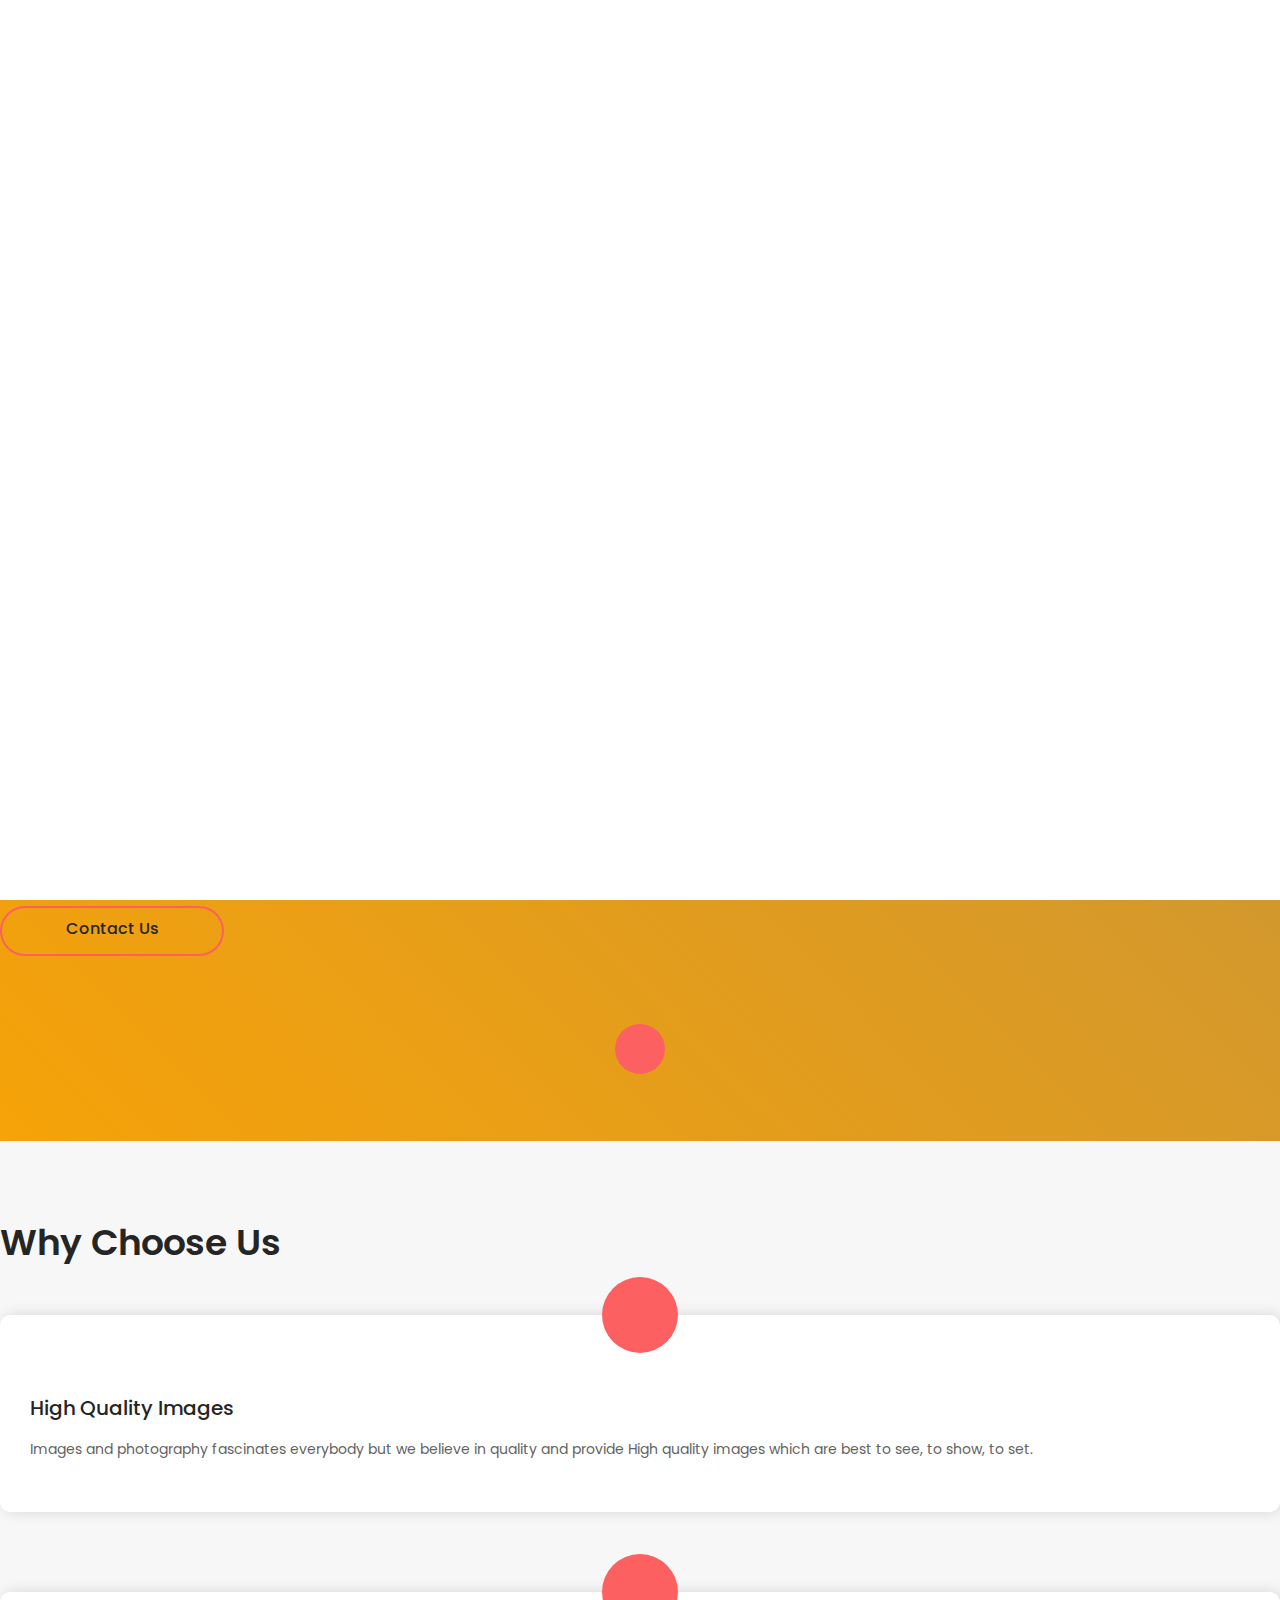
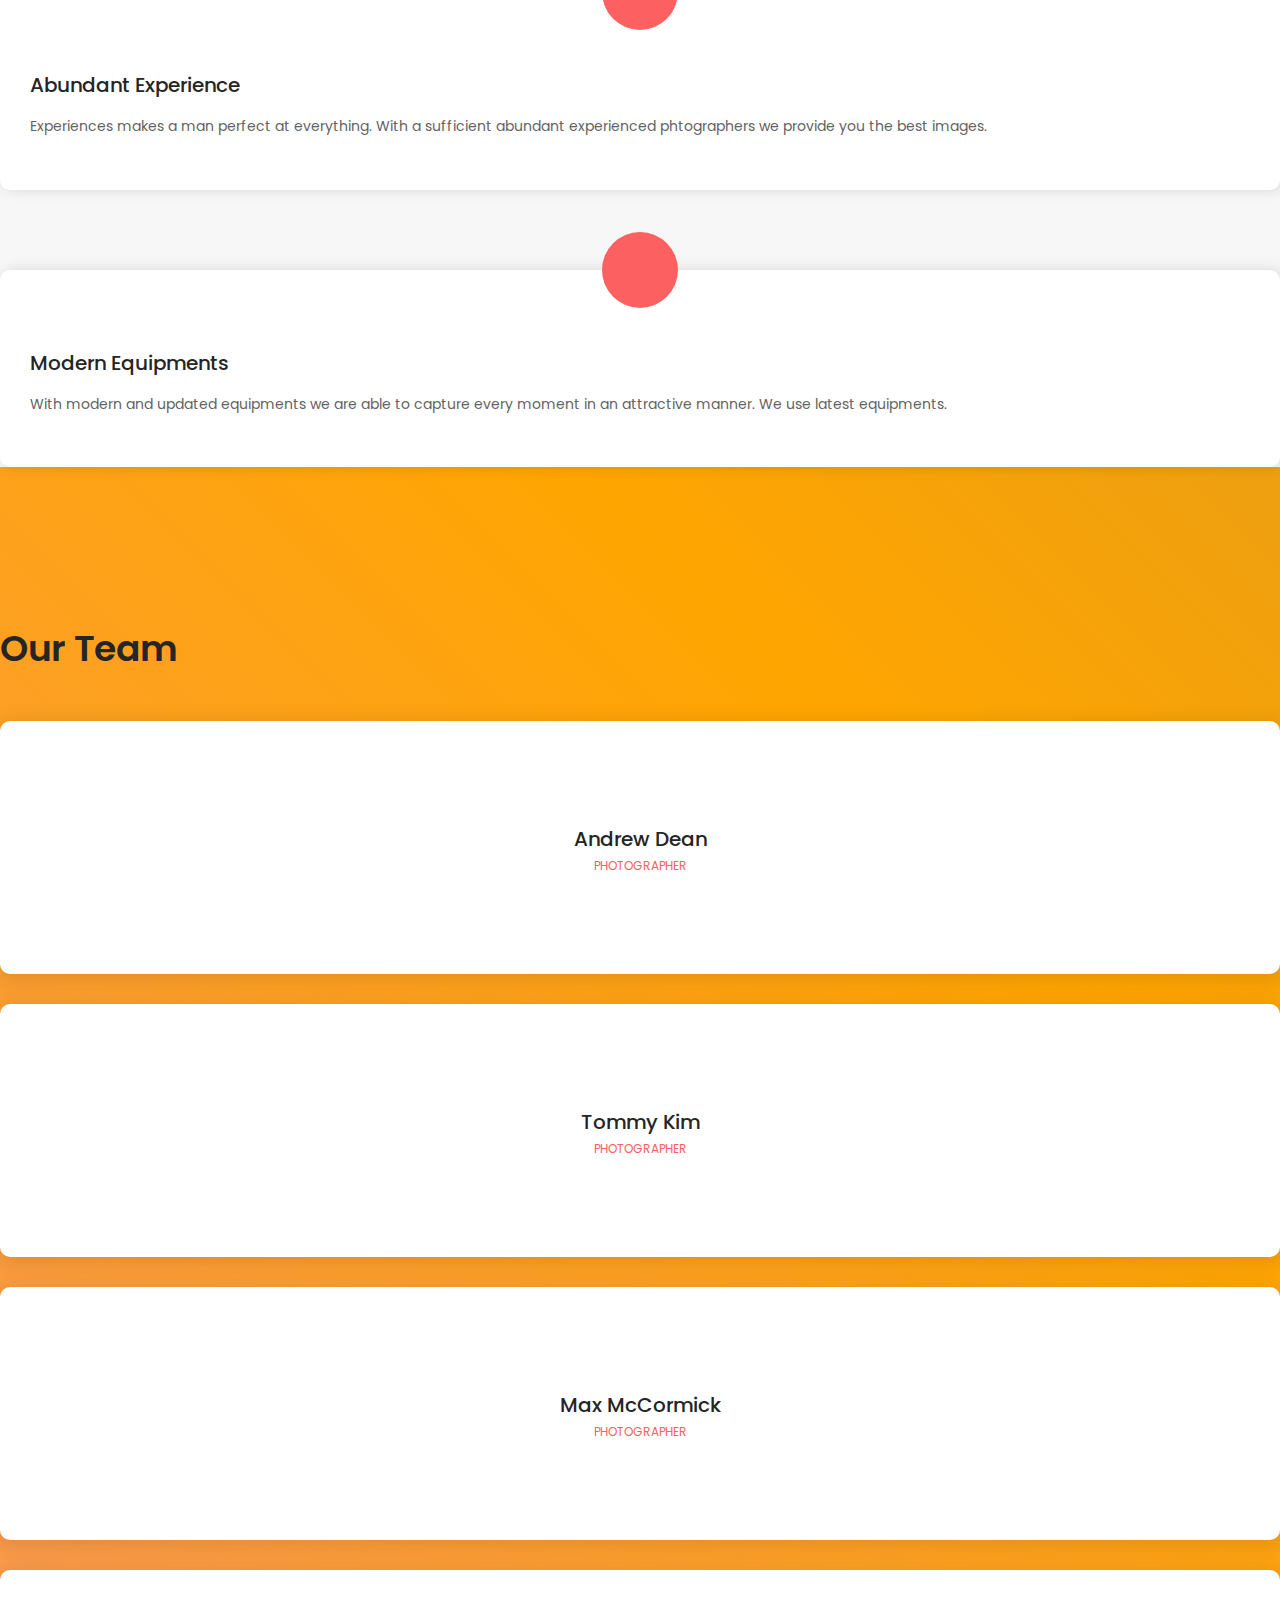
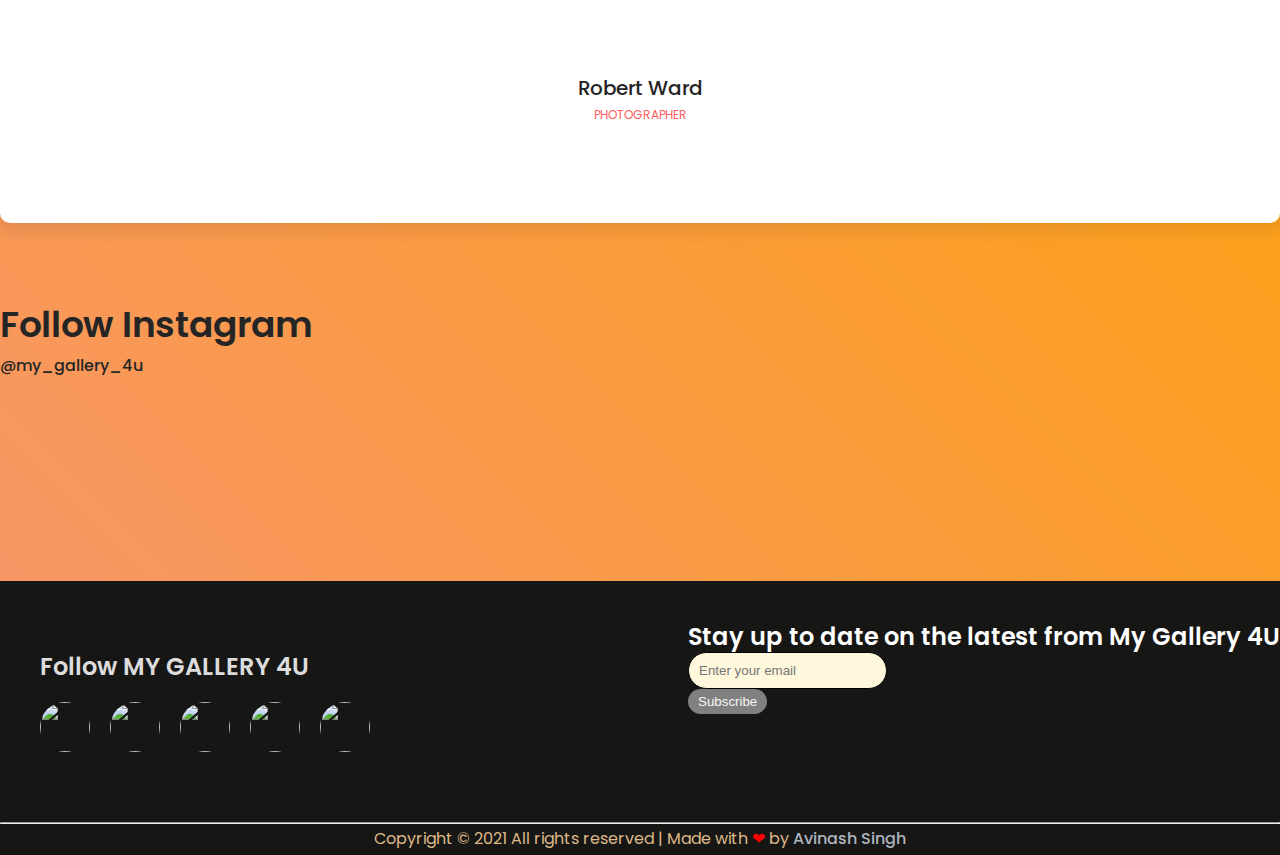
==== commit 36953d74: "update info to about page #58" ====
--- a/about.html
+++ b/about.html
@@ -12,10 +12,7 @@
    <title>My Gallery 4U</title>
     <link rel="stylesheet" href="https://cdnjs.cloudflare.com/ajax/libs/font-awesome/6.0.0-beta2/css/all.min.css" integrity="sha512-YWzhKL2whUzgiheMoBFwW8CKV4qpHQAEuvilg9FAn5VJUDwKZZxkJNuGM4XkWuk94WCrrwslk8yWNGmY1EduTA==" crossorigin="anonymous" referrerpolicy="no-referrer" />
     <link rel="icon" href="img/core-img/favicon.png">
-    <link rel="stylesheet" href="style.css">
-    <link rel="stylesheet" href="https://cdnjs.cloudflare.com/ajax/libs/font-awesome/6.0.0-beta2/css/all.min.css"
-        integrity="sha512-YWzhKL2whUzgiheMoBFwW8CKV4qpHQAEuvilg9FAn5VJUDwKZZxkJNuGM4XkWuk94WCrrwslk8yWNGmY1EduTA=="
-        crossorigin="anonymous" referrerpolicy="no-referrer" />
+
     <link rel="stylesheet" href="A.style.css.pagespeed.cf.0VivtDGN1d.css">
 </head>
 
@@ -112,8 +109,8 @@
                     <div class="about-us-content mb-80">
                         <h3 class="wow fadeInUp" data-wow-delay="100ms">We Live For Passion</h3>
                         <div class="line wow fadeInUp" data-wow-delay="200ms"></div>
-                        <p class="wow fadeInUp" data-wow-delay="300ms">Lorem ipsum dolor sit amet, consectetur adipisicing elit, sed do eiusmod tempor incididunt ut labore et do sunt explicabo. Nemo enim ipsam et dolore magnam aliquam quaerat voluptatem.</p>
-                        <p class="wow fadeInUp" data-wow-delay="400ms">Lorem ipsum dolor sit amet, consectetur adipisicing elit, sed do eiusmod tempor incididunt ut labore et do sunt explicabo. Nemo enim ipsam et dolore magnam aliquam quaerat voluptatem.</p>
+                        <p class="wow fadeInUp" data-wow-delay="300ms">I'm a firm believer that passion is more valuable than doing something with apathy. It's so rewarding seeing work done with passion and love flowing, bringing out a light you never thought existed.</p>
+                        <p class="wow fadeInUp" data-wow-delay="400ms">Life is too short to not take a meaningful pathway and grab it with both hands. Here at My Gallery 4u, you won't just see a photo but you'll see the vibrance and enthusiam shine through. We guarantee it.</p>
                         <a class="btn alime-btn btn-2 mt-30 wow fadeInUp" data-wow-delay="500ms" href="contact.html">Contact Us</a>
                     </div>
                 </div>
@@ -147,7 +144,7 @@
                             <i class="fa fa-film" aria-hidden="true"></i>
                         </div>
                         <h4>High Quality Images</h4>
-                        <p>Lorem ipsum dolor sit amet, consectetur isicing elit, sed do eiusmod tempor incididunt ut labore et dolore magna aliqua. Ut elit, sed do eiusmod te</p>
+                        <p>Images and photography fascinates everybody but we believe in quality and provide High quality images which are best to see, to show, to set. </p>
                     </div>
                 </div>
 
@@ -157,7 +154,7 @@
                             <i class="fa fa-pencil" aria-hidden="true"></i>
                         </div>
                         <h4>Abundant Experience</h4>
-                        <p>Lorem ipsum dolor sit amet, consectetur isicing elit, sed do eiusmod tempor incididunt ut labore et dolore magna aliqua. Ut elit, sed do eiusmod te</p>
+                        <p>Experiences makes a man perfect at everything. With a sufficient abundant experienced phtographers we provide you the best images.</p>
                     </div>
                 </div>
 
@@ -167,7 +164,7 @@
                             <i class="fa fa-camera" aria-hidden="true"></i>
                         </div>
                         <h4>Modern Equipments</h4>
-                        <p>Avinash, consectetur isicing elit, sed do eiusmod tempor incididunt ut labore et dolore magna aliqua. Ut elit, sed do eiusmod te</p>
+                        <p>With modern and updated equipments we are able to capture every moment in an attractive manner. We use latest equipments.</p>
                     </div>
                 </div>
             </div>
@@ -331,16 +328,24 @@
     </div>
 
 
-     <footer>
+      <footer>
         <div class="wrapper">
             <div class="containerUp">
                 <div class="social-info">
                     <h2>Follow MY GALLERY 4U</h2>
                     <div class="icons">
-                        <a href="https://www.linkedin.com/in/avinash-singh-071b79175/" target="_blank"><img src="./img/footer-icons/pinpng.com-linkedin-png-533635.png" ></a>
-                        <a href="https://www.instagram.com/my_gallery_4u" target="_blank"><img src="./img/footer-icons/insta.jpg" ></a>
-                        <a href="https://www.quora.com/profile/Avinash-Singh-4809" target="_blank"><img src="./img/footer-icons/quora.png" ></a>
-                        <a href="https://github.com/avinash201199" target="_blank"><img src="./img/footer-icons/gtihub.png"></a>
+
+                        <a href="https://www.linkedin.com/in/avinash-singh-071b79175/" target="_blank"><img
+                                src="./img/footer-icons/pinpng.com-linkedin-png-533635.png"></a>
+                        <a href="https://www.instagram.com/my_gallery_4u" target="_blank"><img
+                                src="./img/footer-icons/insta.jpg"></a>
+                        <a href="https://www.instagram.com/my_gallery_4u" target="_blank"><img
+                                src="./img/footer-icons/pinterest-new.png"></a>
+                        <a href="https://www.quora.com/profile/Avinash-Singh-4809" target="_blank"><img
+                                src="./img/footer-icons/quora.png"></a>
+                        <a href="https://github.com/avinash201199" target="_blank"><img
+                                src="./img/footer-icons/gtihub.png"></a>
+
                     </div>
                 </div>
                 <div class="connect">
@@ -354,7 +359,8 @@
             <hr>
             <div class="containerDown">
                 <div class="last">
-                    <p>Copyright © 2021 All rights reserved | Made with <span class="heart">❤</span> by <a href="#" target="_blank">Avinash Singh</a></p>
+                    <p>Copyright © 2021 All rights reserved | Made with <span class="heart">❤</span> by <a href="#"
+                            target="_blank">Avinash Singh</a></p>
                 </div>
             </div>
         </div>
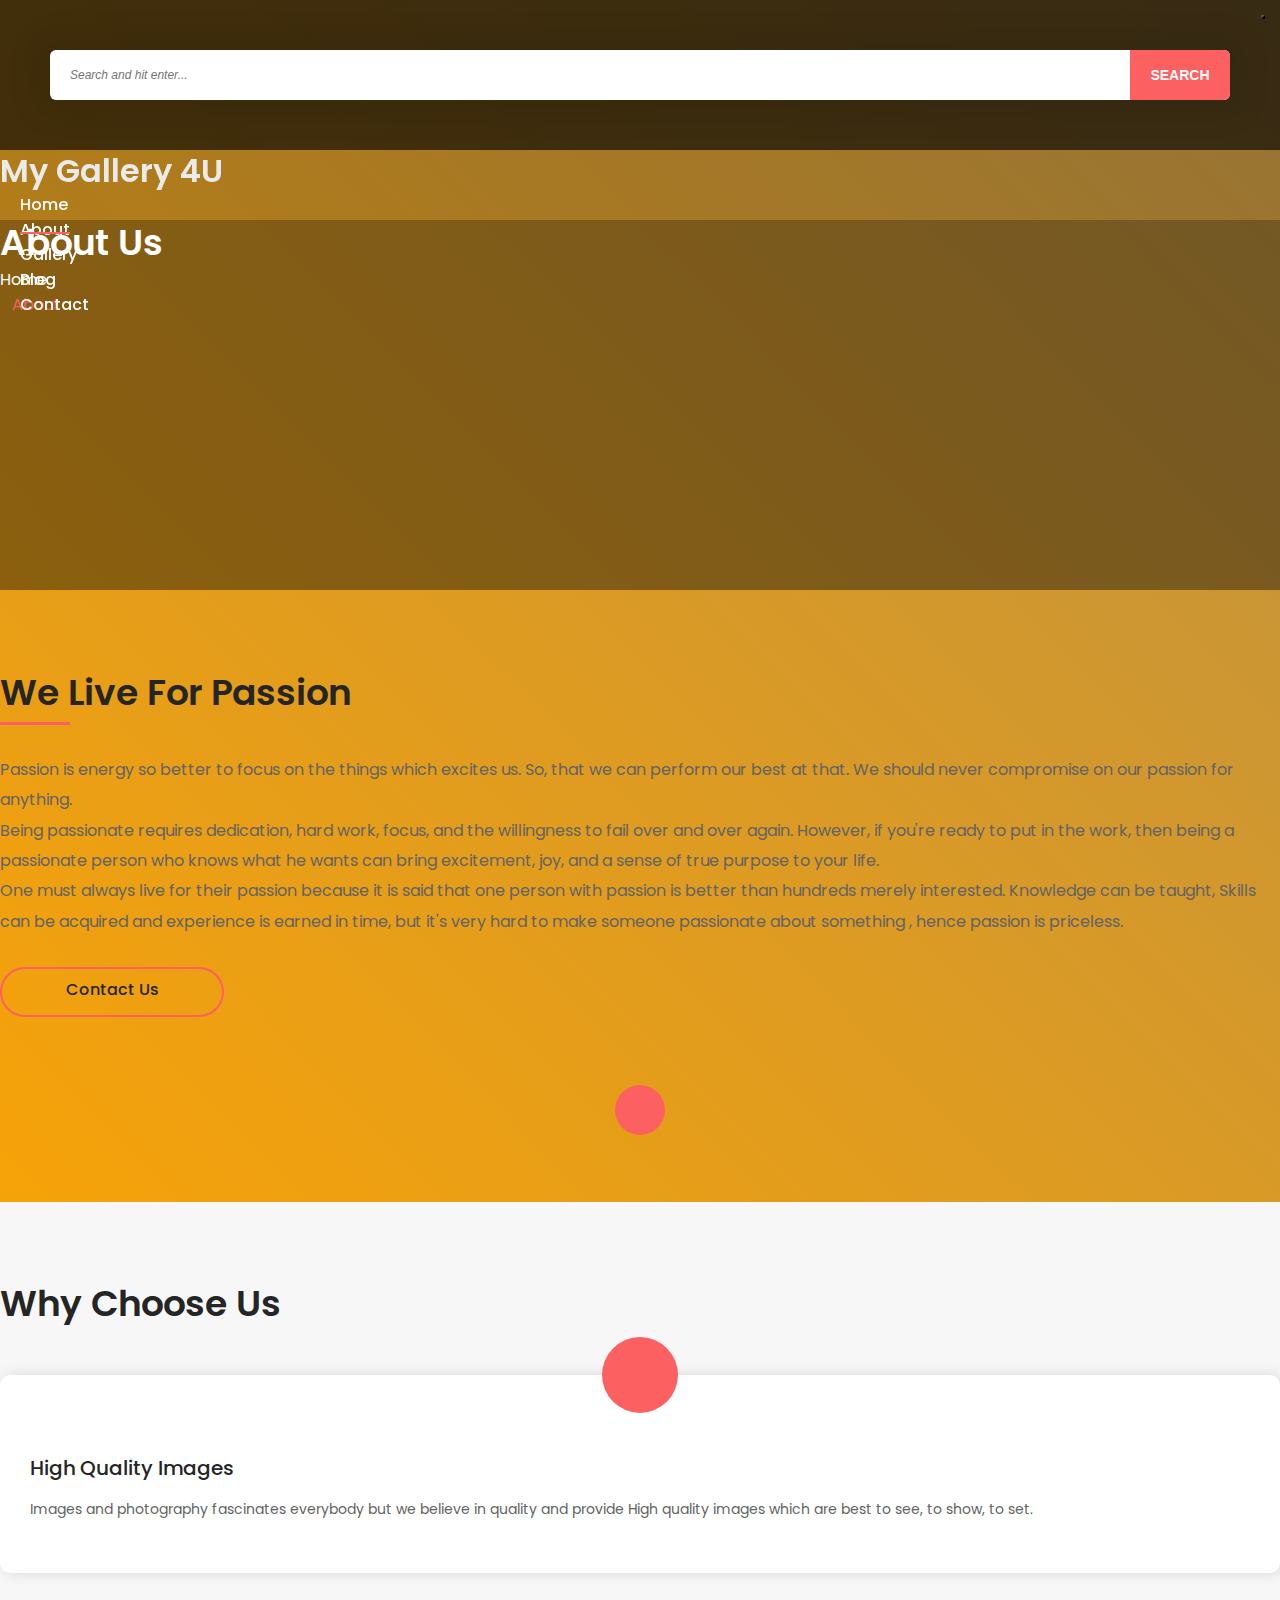
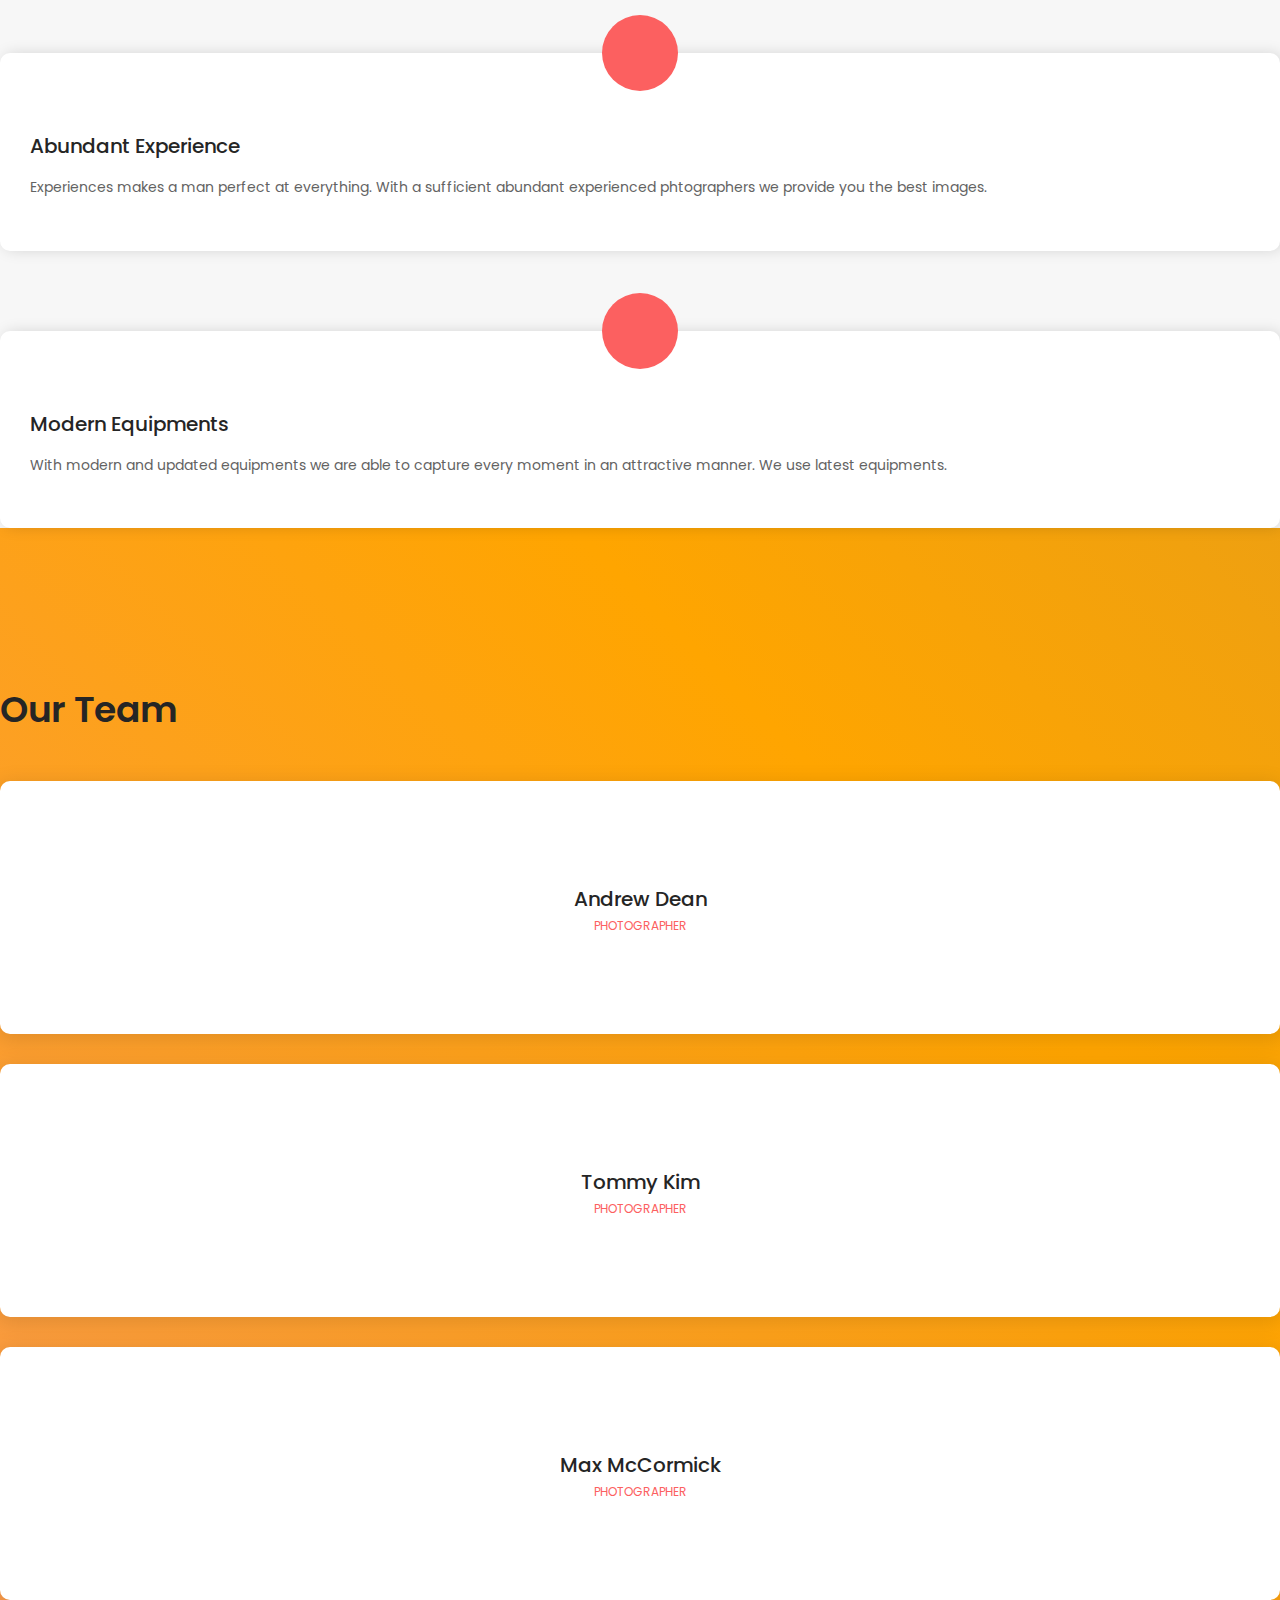
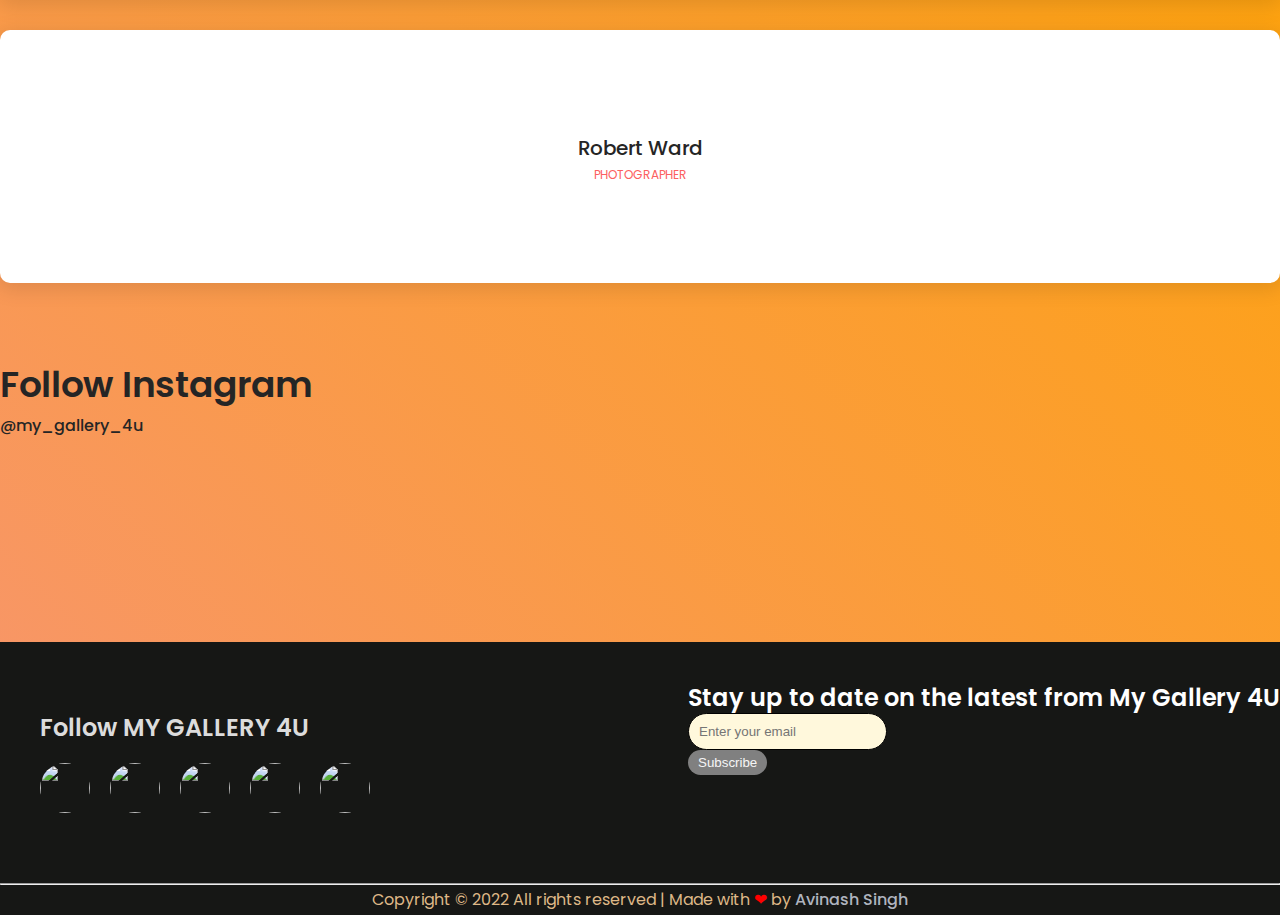
==== commit 4ca09378: "Merge pull request #156 from karantec/master" ====
--- a/about.html
+++ b/about.html
@@ -9,18 +9,35 @@
     <meta http-equiv="X-UA-Compatible" content="IE=edge">
     <meta name="viewport" content="width=device-width, initial-scale=1, shrink-to-fit=no">
 
-   <title>My Gallery 4U</title>
-    <link rel="stylesheet" href="https://cdnjs.cloudflare.com/ajax/libs/font-awesome/6.0.0-beta2/css/all.min.css" integrity="sha512-YWzhKL2whUzgiheMoBFwW8CKV4qpHQAEuvilg9FAn5VJUDwKZZxkJNuGM4XkWuk94WCrrwslk8yWNGmY1EduTA==" crossorigin="anonymous" referrerpolicy="no-referrer" />
+    <title>My Gallery 4U | About</title>
+    <link rel="stylesheet" href="https://cdnjs.cloudflare.com/ajax/libs/font-awesome/6.0.0-beta2/css/all.min.css"
+        integrity="sha512-YWzhKL2whUzgiheMoBFwW8CKV4qpHQAEuvilg9FAn5VJUDwKZZxkJNuGM4XkWuk94WCrrwslk8yWNGmY1EduTA=="
+        crossorigin="anonymous" referrerpolicy="no-referrer" />
     <link rel="icon" href="img/core-img/favicon.png">
 
     <link rel="stylesheet" href="A.style.css.pagespeed.cf.0VivtDGN1d.css">
+
+    <style>
+        h1 {
+            color: #eaeaea;
+        }
+
+        @media only screen and (max-width: 767px) {
+            h1 {
+                font-size: 1.8rem;
+            }
+
+            .classy-nav-container .classy-navbar .nav-brand {
+                max-width: fit-content;
+                margin-right: 15px;
+            }
+        }
+    </style>
 </head>
 
 <body>
 
-      <div id="preloader">
-        <div class="loader"></div>
-    </div>
+    
 
 
     <div class="top-search-area">
@@ -29,10 +46,12 @@
                 <div class="modal-content">
                     <div class="modal-body">
 
-                        <button type="button" class="btn close-btn" data-dismiss="modal" style="font-size: 18px;" ><i class="fas fa-times-circle"></i> </button>
+                        <button type="button" class="btn close-btn" data-dismiss="modal" style="font-size: 18px;"><i
+                                class="fas fa-times-circle"></i> </button>
 
                         <form action="https://preview.colorlib.com/theme/alime/index.html" method="post">
-                            <input type="search" name="top-search-bar" class="form-control" placeholder="Search and hit enter...">
+                            <input type="search" name="top-search-bar" class="form-control"
+                                placeholder="Search and hit enter...">
                             <button type="submit">Search</button>
                         </form>
                     </div>
@@ -40,7 +59,7 @@
             </div>
         </div>
     </div>
-   
+
 
 
     <header class="header-area">
@@ -51,7 +70,9 @@
 
                     <nav class="classy-navbar justify-content-between" id="alimeNav">
 
-                        <a class="nav-brand" href="index.html"><h1>My Gallery 4U</h1></a>
+                        <a class="nav-brand" href="index.html">
+                            <h1>My Gallery 4U</h1>
+                        </a>
 
                         <div class="classy-navbar-toggler">
                             <span class="navbarToggler"><span></span><span></span><span></span></span>
@@ -72,7 +93,8 @@
                                     <li><a href="contact.html">Contact</a></li>
                                 </ul>
 
-                                <div class="search-icon" data-toggle="modal" data-target="#searchModal"> <i class="fa fa-search" aria-hidden="true"></i> </div>
+                                <div class="search-icon" data-toggle="modal" data-target="#searchModal"> <i
+                                        class="fa fa-search" aria-hidden="true"></i> </div>
                             </div>
 
                         </div>
@@ -91,7 +113,8 @@
                         <h2 class="page-title">About Us</h2>
                         <nav aria-label="breadcrumb">
                             <ol class="breadcrumb justify-content-center">
-                                <li class="breadcrumb-item"><a href="index.html"><i class="icon_house_alt"></i> Home</a></li>
+                                <li class="breadcrumb-item"><a href="index.html"><i class="icon_house_alt"></i> Home</a>
+                                </li>
                                 <li class="breadcrumb-item active" aria-current="page">About</li>
                             </ol>
                         </nav>
@@ -109,16 +132,31 @@
                     <div class="about-us-content mb-80">
                         <h3 class="wow fadeInUp" data-wow-delay="100ms">We Live For Passion</h3>
                         <div class="line wow fadeInUp" data-wow-delay="200ms"></div>
-                        <p class="wow fadeInUp" data-wow-delay="300ms">I'm a firm believer that passion is more valuable than doing something with apathy. It's so rewarding seeing work done with passion and love flowing, bringing out a light you never thought existed.</p>
-                        <p class="wow fadeInUp" data-wow-delay="400ms">Life is too short to not take a meaningful pathway and grab it with both hands. Here at My Gallery 4u, you won't just see a photo but you'll see the vibrance and enthusiam shine through. We guarantee it.</p>
-                        <a class="btn alime-btn btn-2 mt-30 wow fadeInUp" data-wow-delay="500ms" href="contact.html">Contact Us</a>
+                        <p class="wow fadeInUp simple-text-color" data-wow-delay="300ms">Passion is energy so better to
+                            focus on the
+                            things which excites us. So, that we can perform our best at that. We should never
+                            compromise on our passion for anything.</p>
+                        <p class="wow fadeInUp simple-text-color" data-wow-delay="250ms">Being passionate requires
+                            dedication, hard work,
+                            focus, and the willingness to fail over and over again. However, if you're ready to put in
+                            the work, then being a passionate person who knows what he wants can bring excitement, joy,
+                            and a sense of true purpose to your life.</p>
+                        <p class="wow fadeInUp simple-text-color" data-wow-delay="400ms">One must always live for their
+                            passion because it
+                            is said that one person with passion is better than hundreds merely interested. Knowledge
+                            can be taught, Skills can be
+                            acquired and experience is earned in time, but it's very hard to make someone passionate
+                            about something , hence passion is priceless.</p>
+                        <a class="btn alime-btn btn-2 mt-30 wow fadeInUp" data-wow-delay="300ms"
+                            href="contact.html">Contact Us</a>
                     </div>
                 </div>
                 <div class="col-12 col-lg-6">
                     <div class="about-video-area mb-80 wow fadeInUp" data-wow-delay="100ms">
-                        <img src="img/bg-img/17.jpg" alt="">
+                        <img src="https://i.ibb.co/vxVdzGk/ttt.jpg" alt="">
                         <div class="video-icon">
-                            <a href="https://www.youtube.com/watch?v=sSakBz_eYzQ" class="video-play-btn"><i class="arrow_triangle-right"></i></a>
+                            <a target="__blank" class="video-play-btn" onclick="redirect()"><i
+                                    class="arrow_triangle-right"></i></a>
                         </div>
                     </div>
                 </div>
@@ -144,7 +182,8 @@
                             <i class="fa fa-film" aria-hidden="true"></i>
                         </div>
                         <h4>High Quality Images</h4>
-                        <p>Images and photography fascinates everybody but we believe in quality and provide High quality images which are best to see, to show, to set. </p>
+                        <p>Images and photography fascinates everybody but we believe in quality and provide High
+                            quality images which are best to see, to show, to set. </p>
                     </div>
                 </div>
 
@@ -154,7 +193,8 @@
                             <i class="fa fa-pencil" aria-hidden="true"></i>
                         </div>
                         <h4>Abundant Experience</h4>
-                        <p>Experiences makes a man perfect at everything. With a sufficient abundant experienced phtographers we provide you the best images.</p>
+                        <p>Experiences makes a man perfect at everything. With a sufficient abundant experienced
+                            phtographers we provide you the best images.</p>
                     </div>
                 </div>
 
@@ -164,7 +204,8 @@
                             <i class="fa fa-camera" aria-hidden="true"></i>
                         </div>
                         <h4>Modern Equipments</h4>
-                        <p>With modern and updated equipments we are able to capture every moment in an attractive manner. We use latest equipments.</p>
+                        <p>With modern and updated equipments we are able to capture every moment in an attractive
+                            manner. We use latest equipments.</p>
                     </div>
                 </div>
             </div>
@@ -191,10 +232,14 @@
                         <h5>Andrew Dean</h5>
                         <span>Photographer</span>
                         <div class="member-social-info">
-                            <a href="https://www.facebook.com" target="_blank" style="font-size: 18px; "><i class="fab fa-facebook" aria-hidden="true" ></i></a>
-                            <a href="https://www.twitter.com"  target="_blank" style="font-size: 18px; " > <i class="fa fa-twitter" aria-hidden="true"></i> </a>
-                            <a href="https://www.linkedin.com/in/avinash-singh-071b79175/"  target="_blank" style="font-size: 18px; " > <i class="fa fa-linkedin" aria-hidden="true"></i> </a>
-                            <a href="https://in.pinterest.com/" target="_blank" style="font-size: 18px; "> <i class="fa fa-pinterest" aria-hidden="true"></i> </a>
+                            <a href="https://www.facebook.com" target="_blank" style="font-size: 18px; "><i
+                                    class="fab fa-facebook" aria-hidden="true"></i></a>
+                            <a href="https://www.twitter.com" target="_blank" style="font-size: 18px; "> <i
+                                    class="fa fa-twitter" aria-hidden="true"></i> </a>
+                            <a href="https://www.linkedin.com/in/avinash-singh-071b79175/" target="_blank"
+                                style="font-size: 18px; "> <i class="fa fa-linkedin" aria-hidden="true"></i> </a>
+                            <a href="https://in.pinterest.com/" target="_blank" style="font-size: 18px; "> <i
+                                    class="fa fa-pinterest" aria-hidden="true"></i> </a>
                         </div>
                     </div>
                 </div>
@@ -207,10 +252,14 @@
                         <h5>Tommy Kim</h5>
                         <span>Photographer</span>
                         <div class="member-social-info">
-                            <a href="https://www.facebook.com" target="_blank" style="font-size: 18px; "><i class="fab fa-facebook" aria-hidden="true" ></i></a>
-                            <a href="https://www.twitter.com"  target="_blank" style="font-size: 18px; " > <i class="fa fa-twitter" aria-hidden="true"></i> </a>
-                            <a href="https://www.linkedin.com/in/avinash-singh-071b79175/"  target="_blank" style="font-size: 18px; " > <i class="fa fa-linkedin" aria-hidden="true"></i> </a>
-                            <a href="https://in.pinterest.com/" target="_blank" style="font-size: 18px; "> <i class="fa fa-pinterest" aria-hidden="true"></i> </a>
+                            <a href="https://www.facebook.com" target="_blank" style="font-size: 18px; "><i
+                                    class="fab fa-facebook" aria-hidden="true"></i></a>
+                            <a href="https://www.twitter.com" target="_blank" style="font-size: 18px; "> <i
+                                    class="fa fa-twitter" aria-hidden="true"></i> </a>
+                            <a href="https://www.linkedin.com/in/avinash-singh-071b79175/" target="_blank"
+                                style="font-size: 18px; "> <i class="fa fa-linkedin" aria-hidden="true"></i> </a>
+                            <a href="https://in.pinterest.com/" target="_blank" style="font-size: 18px; "> <i
+                                    class="fa fa-pinterest" aria-hidden="true"></i> </a>
                         </div>
                     </div>
                 </div>
@@ -223,10 +272,14 @@
                         <h5>Max McCormick</h5>
                         <span>Photographer</span>
                         <div class="member-social-info">
-                            <a href="https://www.facebook.com" target="_blank" style="font-size: 18px; "><i class="fab fa-facebook" aria-hidden="true" ></i></a>
-                            <a href="https://www.twitter.com"  target="_blank" style="font-size: 18px; " > <i class="fa fa-twitter" aria-hidden="true"></i> </a>
-                            <a href="https://www.linkedin.com/in/avinash-singh-071b79175/"  target="_blank" style="font-size: 18px; " > <i class="fa fa-linkedin" aria-hidden="true"></i> </a>
-                            <a href="https://in.pinterest.com/" target="_blank" style="font-size: 18px; "> <i class="fa fa-pinterest" aria-hidden="true"></i> </a>
+                            <a href="https://www.facebook.com" target="_blank" style="font-size: 18px; "><i
+                                    class="fab fa-facebook" aria-hidden="true"></i></a>
+                            <a href="https://www.twitter.com" target="_blank" style="font-size: 18px; "> <i
+                                    class="fa fa-twitter" aria-hidden="true"></i> </a>
+                            <a href="https://www.linkedin.com/in/avinash-singh-071b79175/" target="_blank"
+                                style="font-size: 18px; "> <i class="fa fa-linkedin" aria-hidden="true"></i> </a>
+                            <a href="https://in.pinterest.com/" target="_blank" style="font-size: 18px; "> <i
+                                    class="fa fa-pinterest" aria-hidden="true"></i> </a>
                         </div>
                     </div>
                 </div>
@@ -239,10 +292,14 @@
                         <h5>Robert Ward</h5>
                         <span>Photographer</span>
                         <div class="member-social-info">
-                            <a href="https://www.facebook.com" target="_blank" style="font-size: 18px; "><i class="fab fa-facebook" aria-hidden="true" ></i></a>
-                            <a href="https://www.twitter.com"  target="_blank" style="font-size: 18px; " > <i class="fa fa-twitter" aria-hidden="true"></i> </a>
-                            <a href="https://www.linkedin.com/in/avinash-singh-071b79175/"  target="_blank" style="font-size: 18px; " > <i class="fa fa-linkedin" aria-hidden="true"></i> </a>
-                            <a href="https://in.pinterest.com/" target="_blank" style="font-size: 18px; "> <i class="fa fa-pinterest" aria-hidden="true"></i> </a>
+                            <a href="https://www.facebook.com" target="_blank" style="font-size: 18px; "><i
+                                    class="fab fa-facebook" aria-hidden="true"></i></a>
+                            <a href="https://www.twitter.com" target="_blank" style="font-size: 18px; "> <i
+                                    class="fa fa-twitter" aria-hidden="true"></i> </a>
+                            <a href="https://www.linkedin.com/in/avinash-singh-071b79175/" target="_blank"
+                                style="font-size: 18px; "> <i class="fa fa-linkedin" aria-hidden="true"></i> </a>
+                            <a href="https://in.pinterest.com/" target="_blank" style="font-size: 18px; "> <i
+                                    class="fa fa-pinterest" aria-hidden="true"></i> </a>
                         </div>
                     </div>
                 </div>
@@ -268,7 +325,7 @@
             <div class="single-instagram-item">
                 <img src="img/bg-img/x11.jpg.pagespeed.ic.EUL6KdRKnX.jpg" alt="">
                 <div class="instagram-hover-content text-center d-flex align-items-center justify-content-center">
-                    <a href="#" style="font-size: 18px;"  >
+                    <a href="#" style="font-size: 18px;">
                         <i class="fa fa-instagram" aria-hidden="true"></i>
                         <span>Alime_photographer</span>
                     </a>
@@ -278,7 +335,7 @@
             <div class="single-instagram-item">
                 <img src="img/bg-img/x12.jpg.pagespeed.ic.KtvCPGmp2L.jpg" alt="">
                 <div class="instagram-hover-content text-center d-flex align-items-center justify-content-center">
-                    <a href="#" style="font-size: 18px;"  >
+                    <a href="#" style="font-size: 18px;">
                         <i class="fa fa-instagram" aria-hidden="true"></i>
                         <span>Alime_photographer</span>
                     </a>
@@ -288,7 +345,7 @@
             <div class="single-instagram-item">
                 <img src="img/bg-img/x13.jpg.pagespeed.ic.Yyn_qfYWhe.jpg" alt="">
                 <div class="instagram-hover-content text-center d-flex align-items-center justify-content-center">
-                    <a href="#" style="font-size: 18px;"  >
+                    <a href="#" style="font-size: 18px;">
                         <i class="fa fa-instagram" aria-hidden="true"></i>
                         <span>Alime_photographer</span>
                     </a>
@@ -298,7 +355,7 @@
             <div class="single-instagram-item">
                 <img src="img/bg-img/x14.jpg.pagespeed.ic.HrODpshf0G.jpg" alt="">
                 <div class="instagram-hover-content text-center d-flex align-items-center justify-content-center">
-                    <a href="#" style="font-size: 18px;"  >
+                    <a href="#" style="font-size: 18px;">
                         <i class="fa fa-instagram" aria-hidden="true"></i>
                         <span>Alime_photographer</span>
                     </a>
@@ -308,7 +365,7 @@
             <div class="single-instagram-item">
                 <img src="img/bg-img/x15.jpg.pagespeed.ic.E9v-lQJEPj.jpg" alt="">
                 <div class="instagram-hover-content text-center d-flex align-items-center justify-content-center">
-                    <a href="#" style="font-size: 18px;"  >
+                    <a href="#" style="font-size: 18px;">
                         <i class="fa fa-instagram" aria-hidden="true"></i>
                         <span>Alime_photographer</span>
                     </a>
@@ -318,7 +375,7 @@
             <div class="single-instagram-item">
                 <img src="img/bg-img/x16.jpg.pagespeed.ic._rIX_EXu7n.jpg" alt="">
                 <div class="instagram-hover-content text-center d-flex align-items-center justify-content-center">
-                    <a href="#" style="font-size: 18px;"  >
+                    <a href="#" style="font-size: 18px;">
                         <i class="fa fa-instagram" aria-hidden="true"></i>
                         <span>Alime_photographer</span>
                     </a>
@@ -328,7 +385,7 @@
     </div>
 
 
-      <footer>
+    <footer>
         <div class="wrapper">
             <div class="containerUp">
                 <div class="social-info">
@@ -359,13 +416,12 @@
             <hr>
             <div class="containerDown">
                 <div class="last">
-                    <p>Copyright © 2021 All rights reserved | Made with <span class="heart">❤</span> by <a href="#"
+                    <p>Copyright © 2022 All rights reserved | Made with <span class="heart">❤</span> by <a href="#"
                             target="_blank">Avinash Singh</a></p>
                 </div>
             </div>
         </div>
     </footer>
-
 
 
     <script src="js/jquery.min.js"></script>
@@ -386,7 +442,9 @@
     <script async src="https://www.googletagmanager.com/gtag/js?id=UA-23581568-13"></script>
     <script>
         window.dataLayer = window.dataLayer || [];
-
+        function redirect() {
+            window.location.href = "https://www.instagram.com/p/CHhGcHJBaib/?utm_source=ig_web_button_share_sheet"
+        }
         function gtag() {
             dataLayer.push(arguments);
         }
@@ -394,9 +452,10 @@
 
         gtag('config', 'UA-23581568-13');
     </script>
-    <script defer src="../../../static.cloudflareinsights.com/beacon.min.js" data-cf-beacon='{"rayId":"6990232658ee1baa","token":"cd0b4b3a733644fc843ef0b185f98241","version":"2021.9.0","si":100}'></script>
+    <script defer src="../../../static.cloudflareinsights.com/beacon.min.js"
+        data-cf-beacon='{"rayId":"6990232658ee1baa","token":"cd0b4b3a733644fc843ef0b185f98241","version":"2021.9.0","si":100}'></script>
 </body>
 
 <!-- Mirrored from preview.colorlib.com/theme/alime/about.html by HTTrack Website Copier/3.x [XR&CO'2014], Mon, 04 Oct 2021 17:30:38 GMT -->
 
-</html>
+</html>